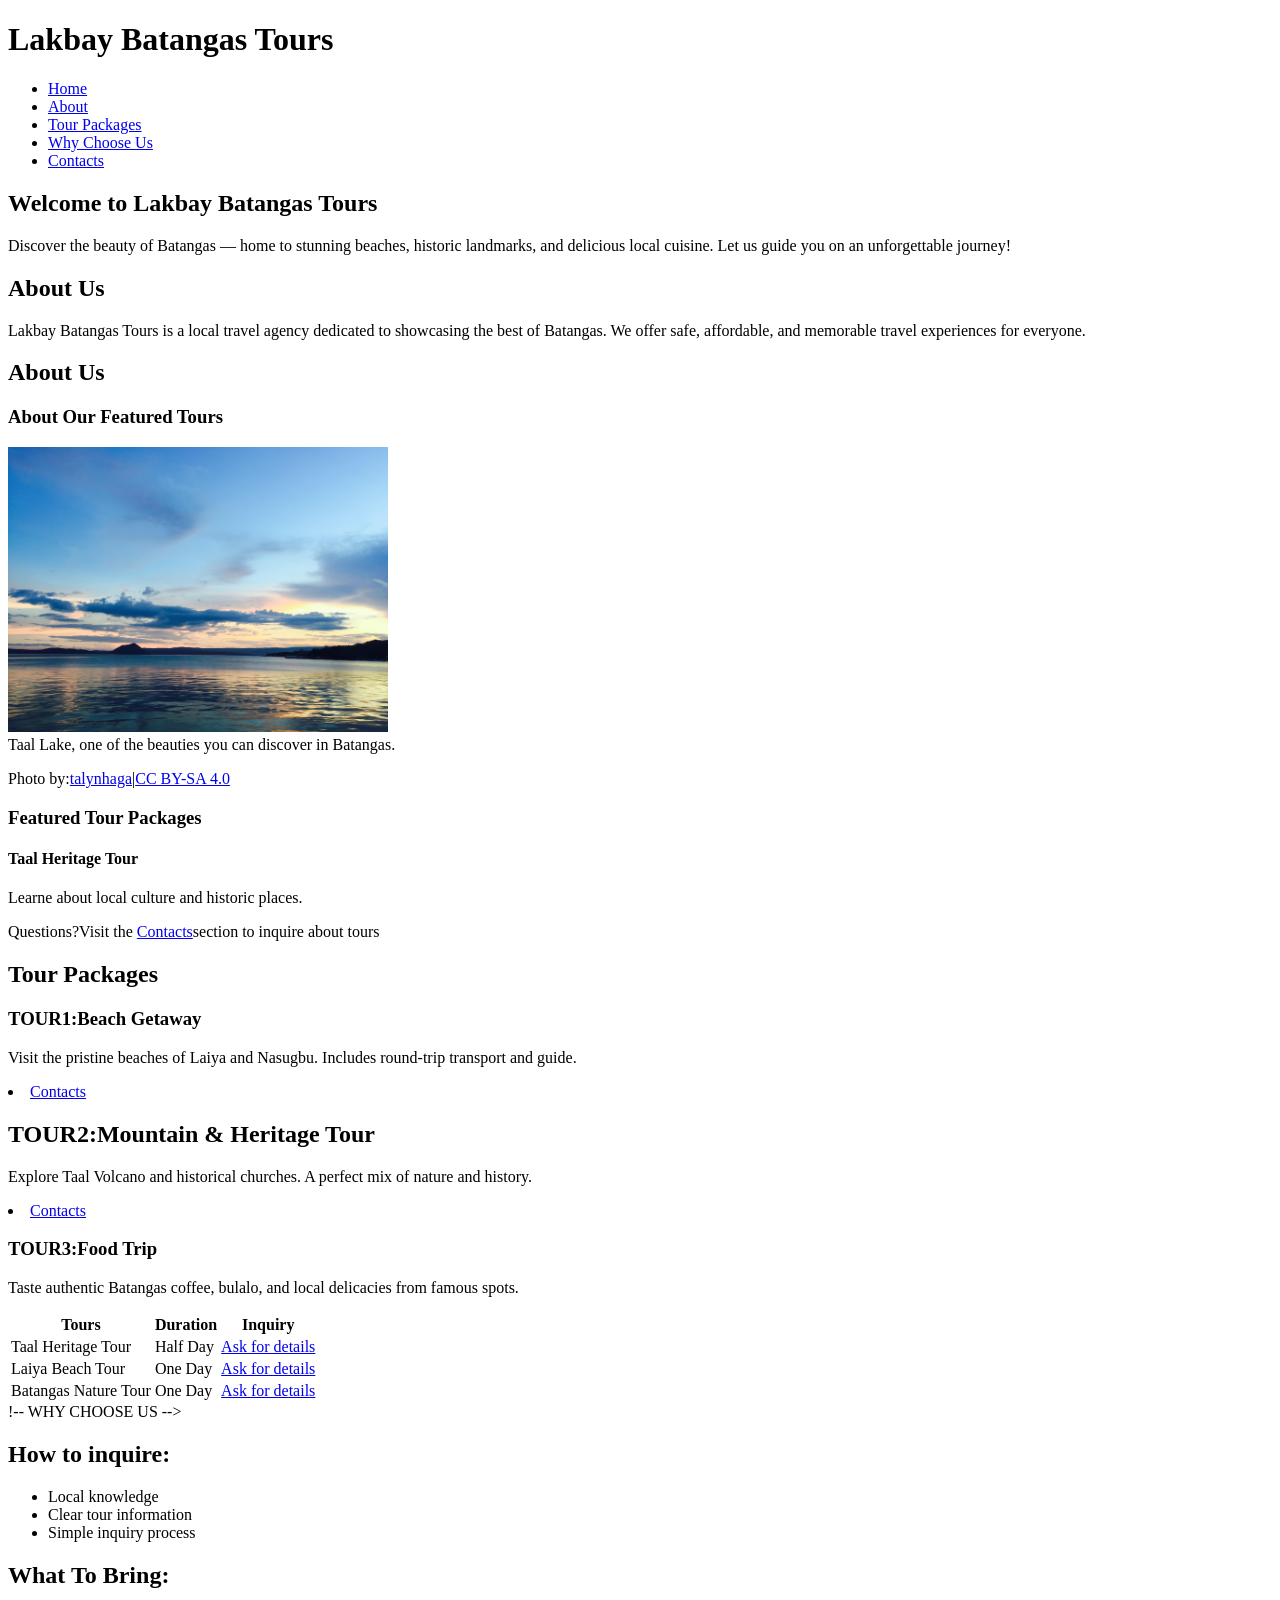
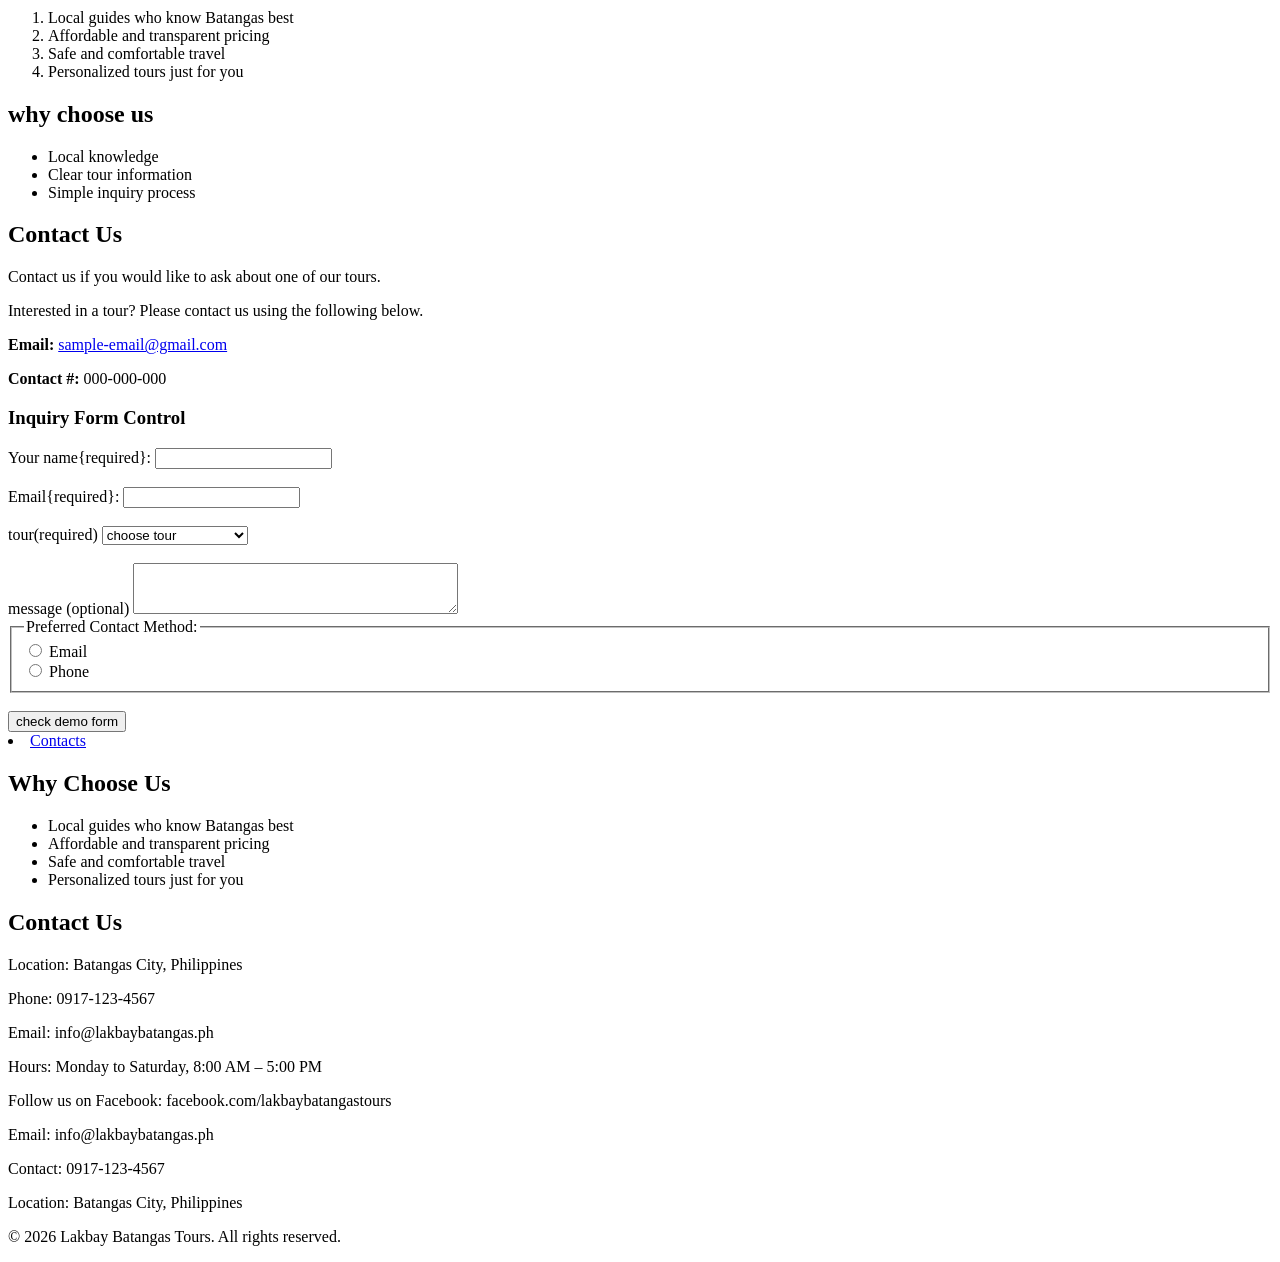
==== index.html @ bb42e4fc "form inquiry control" ====
<!DOCTYPE html>
<html lang="en">
<head>
    <meta charset="UTF-8">
    <meta name="viewport" content="width=device-width, initial-scale=1.0">
    <title>Lakbay Batangas Tours</title>
</head>
<body>

<header>
    <h1>Lakbay Batangas Tours</h1>
    <nav aria-label="Main Navigation">
        <ul>
            <li><a href="#home">Home</a></li>
            <li><a href="#about">About</a></li>
            <li><a href="#packages">Tour Packages</a></li>
            <li><a href="#why">Why Choose Us</a></li>
            <li><a href="#contact">Contacts</a></li>
        </ul>
    </nav>
</header>

<section id="home">
    <h2>Welcome to Lakbay Batangas Tours</h2>
    <p>Discover the beauty of Batangas — home to stunning beaches, historic landmarks, and delicious local cuisine. Let us guide you on an unforgettable journey!</p>
</section>

<section id="about">
    <h2>About Us</h2>
    <p>Lakbay Batangas Tours is a local travel agency dedicated to showcasing the best of Batangas. We offer safe, affordable, and memorable travel experiences for everyone.</p>


<!-- ABOUT US SECTION -->
<section id="about">
  <h2>About Us</h2>
  <h3>About Our Featured Tours</h3>

  

    <img src="assets/taal-lake.jpg" width="380" height="285">
    <figcaption>Taal Lake, one of the beauties you can discover in Batangas.</figcaption>
  <p>Photo by:<a href="https://commons.wikimedia.org/wiki/File:Taal_Lake.jpg">talynhaga</a>|<a href="https://creativecommons.org/licenses/by-sa/4.0/">CC BY-SA 4.0</a></p>

  <h3>Featured Tour Packages</h3>
  <h4>Taal Heritage Tour</h4>
  <p>Learne about local culture and historic places.</p>
  <p>Questions?Visit the <a href="#contact">Contacts</a>section to inquire about tours</p>
</section>

</section>

<section id="packages">
    <h2>Tour Packages</h2>
    <h3>TOUR1:Beach Getaway</h3>
    <p>Visit the pristine beaches of Laiya and Nasugbu. Includes round-trip transport and guide.</p>

<li><a href="#contact">Contacts</a></li>

    <section>

    <h2>TOUR2:Mountain & Heritage Tour</h2>
    <p>Explore Taal Volcano and historical churches. A perfect mix of nature and history.</p>

    <li><a href="#contact">Contacts</a></li>

    <h3>TOUR3:Food Trip</h3>
    <p>Taste authentic Batangas coffee, bulalo, and local delicacies from famous spots.</p>

        <table>
            <thead>
                
              <tr>
                <th>Tours</th>
                <th>Duration</th>
                <th>Inquiry</th>
          </tr>
             <tr>
              <td>Taal Heritage Tour</td>
              <td>Half Day</td>
              <td><a href="#contact">Ask for details</a></td>
       </tr>
           <tr>

           <td>Laiya Beach Tour</td>
           <td>One Day</td>
           <td><a href="#contact">Ask for details</a></td>
         </tr>
           <tr>

               <td>Batangas Nature Tour</td>
               <td>One Day</td>
               <td><a href="#contact">Ask for details</a></td>
        </tr>
          </table>
          !-- WHY CHOOSE US -->
<h2>How to inquire:</h2>
<ul>
  <li>Local knowledge</li>
  <li>Clear tour information</li>
  <li>Simple inquiry process</li>
</ul>

<h2>What To Bring:</h2>
<ol>
 <li>Local guides who know Batangas best</li>
        <li>Affordable and transparent pricing</li>
        <li>Safe and comfortable travel</li>
        <li>Personalized tours just for you</li>
</ol>



           <!-- WHY CHOOSE US -->
         <section id="why choose us">
        <h2>why choose us</h2>
       <ul>
  <li>Local knowledge</li>
  <li>Clear tour information</li>
  <li>Simple inquiry process</li>
   </ul>
           </section>
        <!-- CONTACT US -- ITO ANG PUPUNTAHAN -->
           <h2 id="contact-us">Contact Us</h2>
            <p>Contact us if you would like to ask about one of our tours.</p>
            <p>Interested in a tour? Please contact us using the following below.</p>



<p><strong>Email:</strong> <a href="mailto:sample-email@gmail.com">sample-email@gmail.com</a></p>
<p><strong>Contact #:</strong> 000-000-000</p>

         <h3>Inquiry Form Control</h3>
         <form>
         <label>Your name{required}</name>:</label>
         <input type="text" name="your-name">
     <br>
     <br>
                <form>
         <label>Email{required}</name>:</label>
         <input type="text" name="Email">
     <br>
     <br>
    <form action="#contact" method="get">
         <label for ="tour-choice">tour(required)</label>
         <select id="tour-choice" name="tour_choice" type="text">
     
            <option value="choose tour">choose tour</option>
            <option value="taal heritage ">taal heritage </option>
            <option value="beach tour">beach tour</option>
            <option value="batangas nature tour">batangas nature tour</option>
     
        </select>
     </form>
            <br>
     
        <label for="message (optional)">message (optional) </label>      
        <textarea id="message (optional)" name=message (optional) rows="3" cols="38"></textarea>
     
     
     
     <fieldset>
        <legend>Preferred Contact Method:</legend>
        <input type="radio" id="contact-email" name="contact-method" value="email" required>
        <label for="contact-email">Email</label><br>
        <input type="radio" id="contact-phone" name="contact-method" value="phone">
        <label for="contact-phone">Phone</label><br>
    </fieldset>
    <br>
 <button type="submit">check demo form</button>
</br>
<li><a href="#contact">Contacts</a></li>

</section>

<section id="why">
    <h2>Why Choose Us</h2>
    <ul>
        <li>Local guides who know Batangas best</li>
        <li>Affordable and transparent pricing</li>
        <li>Safe and comfortable travel</li>
        <li>Personalized tours just for you</li>
    </ul>
</section>

<section id="contact">
    <h2>Contact Us</h2>
    <p>Location: Batangas City, Philippines</p>
    <p>Phone: 0917-123-4567</p>
    <p>Email: info@lakbaybatangas.ph</p>
    <p>Hours: Monday to Saturday, 8:00 AM – 5:00 PM</p>
</section>

<footer>
    <p>Follow us on Facebook: facebook.com/lakbaybatangastours</p>
    <p>Email: info@lakbaybatangas.ph</p>
    <p>Contact: 0917-123-4567</p>
    <p>Location: Batangas City, Philippines</p>
</footer>

 <p>&copy; 2026 Lakbay Batangas Tours. All rights reserved.</p>
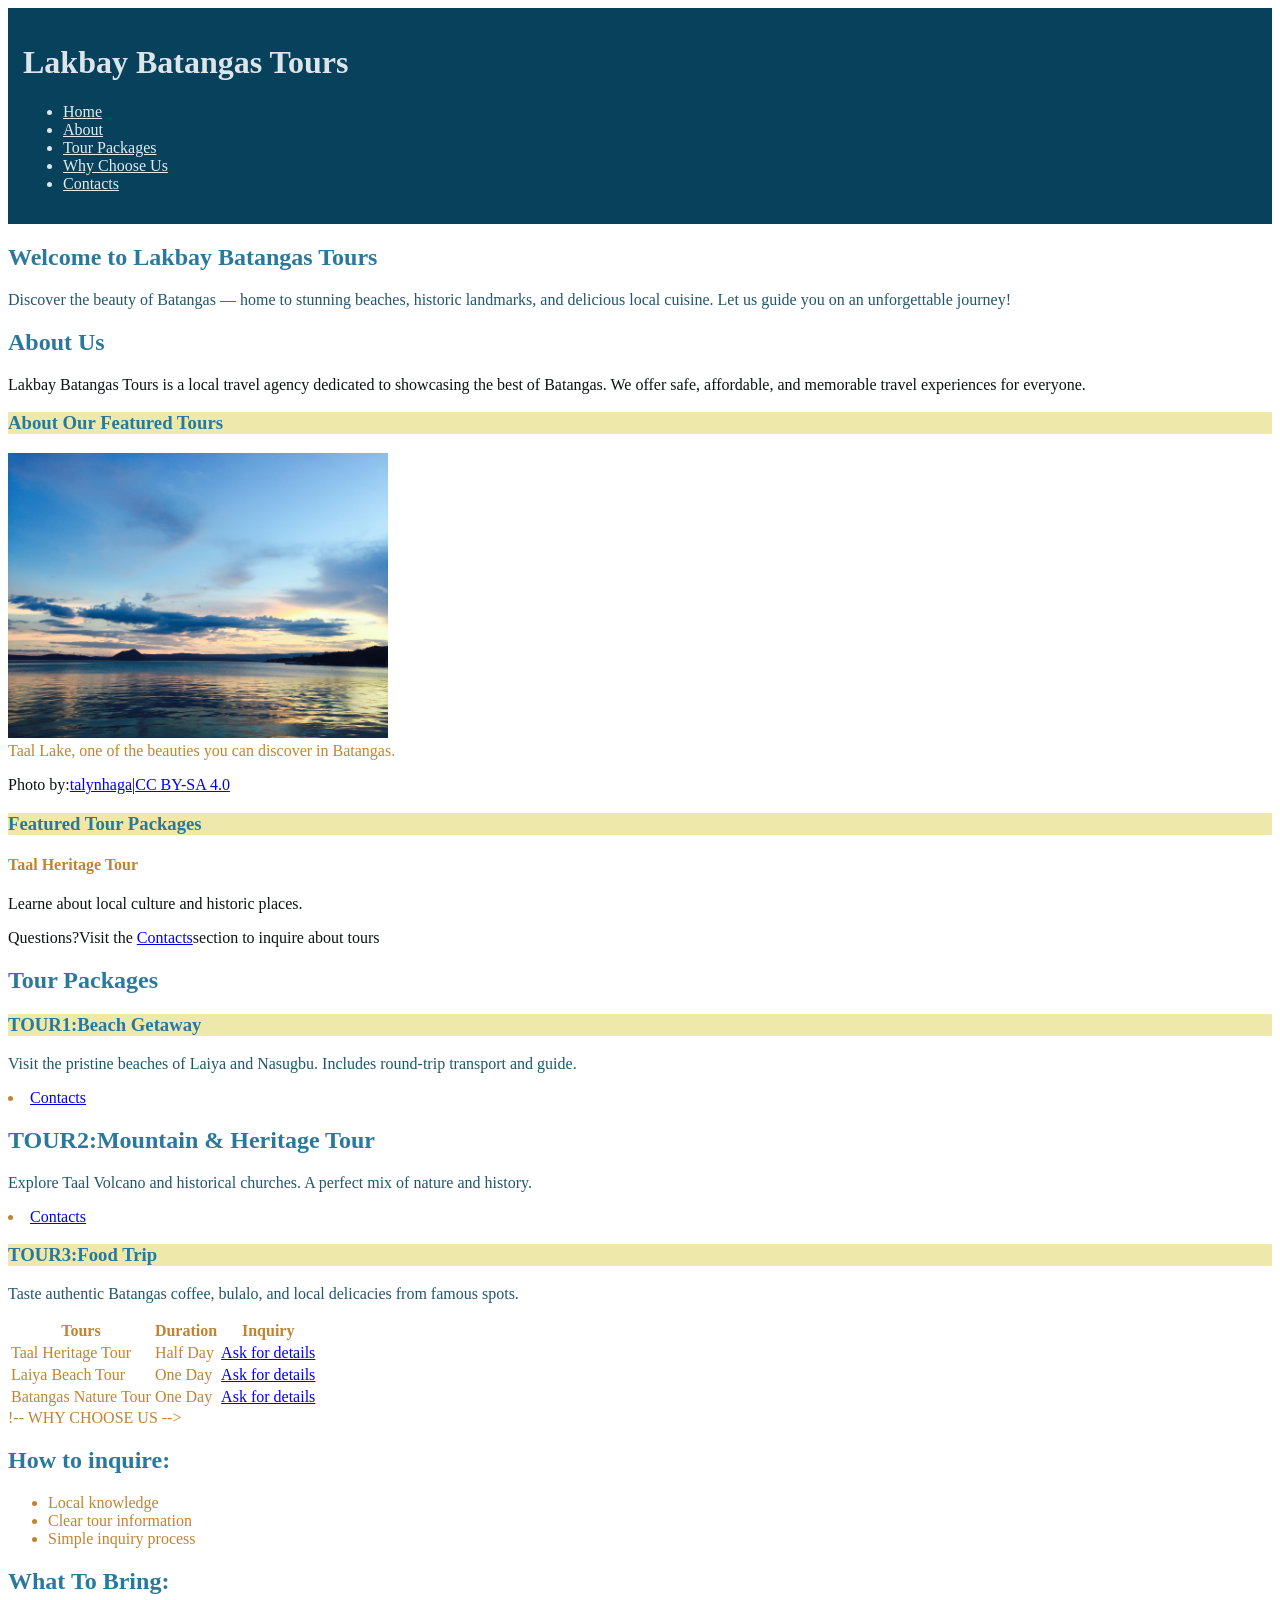
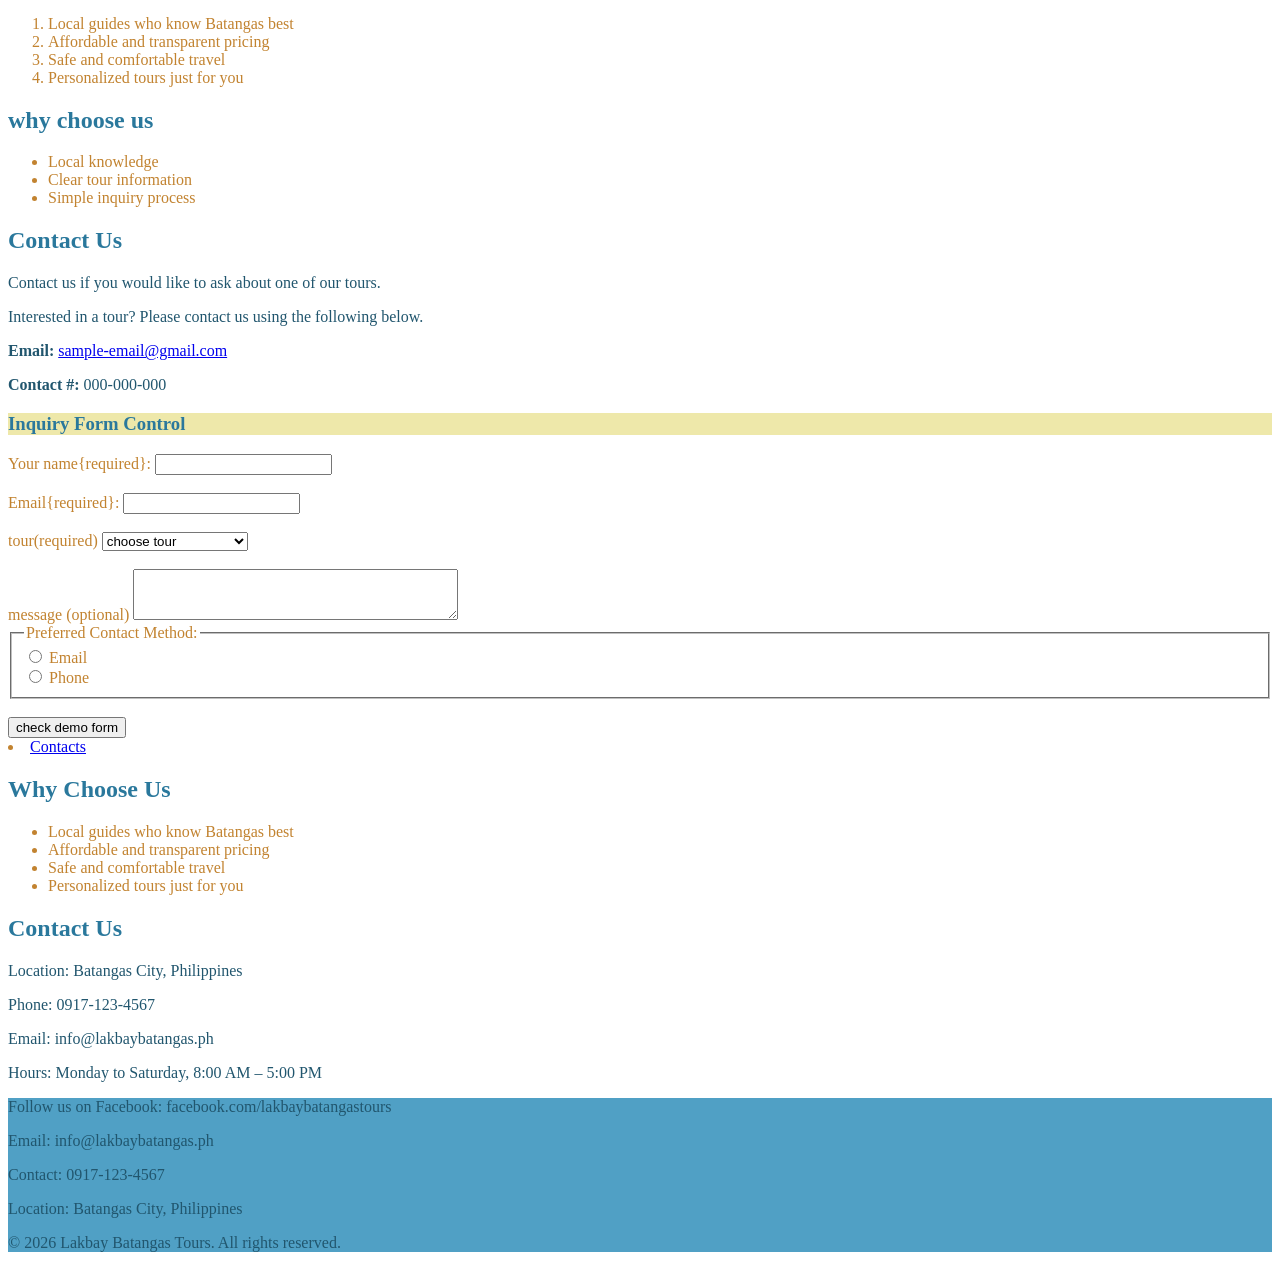
==== commit 8ad2e41a: "added color" ====
--- a/index.html
+++ b/index.html
@@ -3,7 +3,9 @@
 <head>
     <meta charset="UTF-8">
     <meta name="viewport" content="width=device-width, initial-scale=1.0">
-    <title>Lakbay Batangas Tours</title>
+    <title>Lakbay Batangas Tours</title> 
+    <link rel="stylesheet" href="css/style.css">
+
 </head>
 <body>
 
@@ -25,14 +27,13 @@
     <p>Discover the beauty of Batangas — home to stunning beaches, historic landmarks, and delicious local cuisine. Let us guide you on an unforgettable journey!</p>
 </section>
 
-<section id="about">
-    <h2>About Us</h2>
-    <p>Lakbay Batangas Tours is a local travel agency dedicated to showcasing the best of Batangas. We offer safe, affordable, and memorable travel experiences for everyone.</p>
+   
 
 
 <!-- ABOUT US SECTION -->
 <section id="about">
   <h2>About Us</h2>
+ <p>Lakbay Batangas Tours is a local travel agency dedicated to showcasing the best of Batangas. We offer safe, affordable, and memorable travel experiences for everyone.</p>
   <h3>About Our Featured Tours</h3>
 
   
@@ -195,6 +196,5 @@
     <p>Email: info@lakbaybatangas.ph</p>
     <p>Contact: 0917-123-4567</p>
     <p>Location: Batangas City, Philippines</p>
+<p>&copy; 2026 Lakbay Batangas Tours. All rights reserved.</p>
 </footer>
-
- <p>&copy; 2026 Lakbay Batangas Tours. All rights reserved.</p>
--- a/css/style.css
+++ b/css/style.css
@@ -0,0 +1,45 @@
+header{
+    background: #07415c;
+    color: #dee5e9;
+    padding: 15px;
+}
+
+nav a{
+   color:#e2ebf0;
+}
+h3{
+  color:#2a789c;
+}
+h2{
+  color: #2a789c;
+}
+p{
+ color: #21566e;
+}
+footer{
+     background: #50a0c5;
+     color:#5faed3:
+}
+
+   .featured-tour {
+  background-color: #e7f4ef;
+}
+
+.featured-tour {
+  background-color: #ffffcf;
+}
+
+section h3{
+  background-color: palegoldenrod;
+}
+
+#about p {
+  color: #0e1213;
+}
+
+section{
+color:#c28330
+}
+
+
+
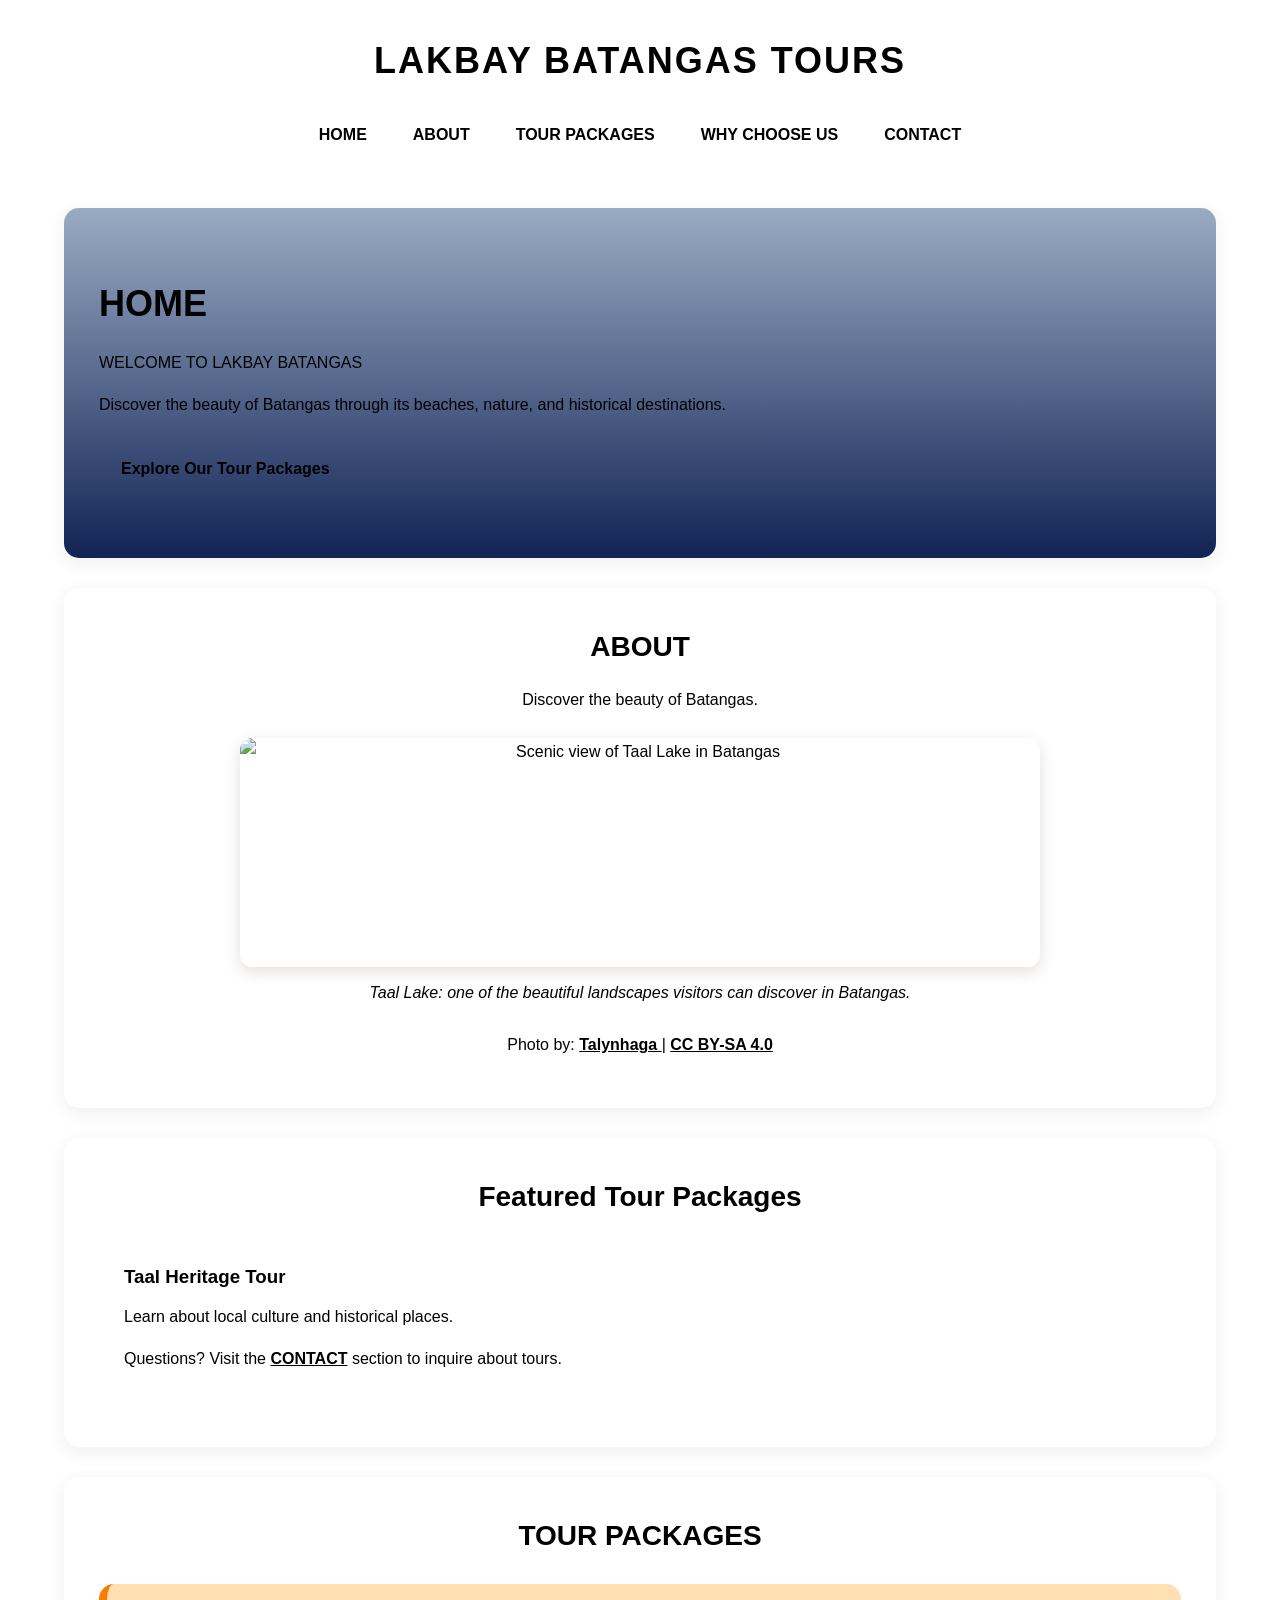
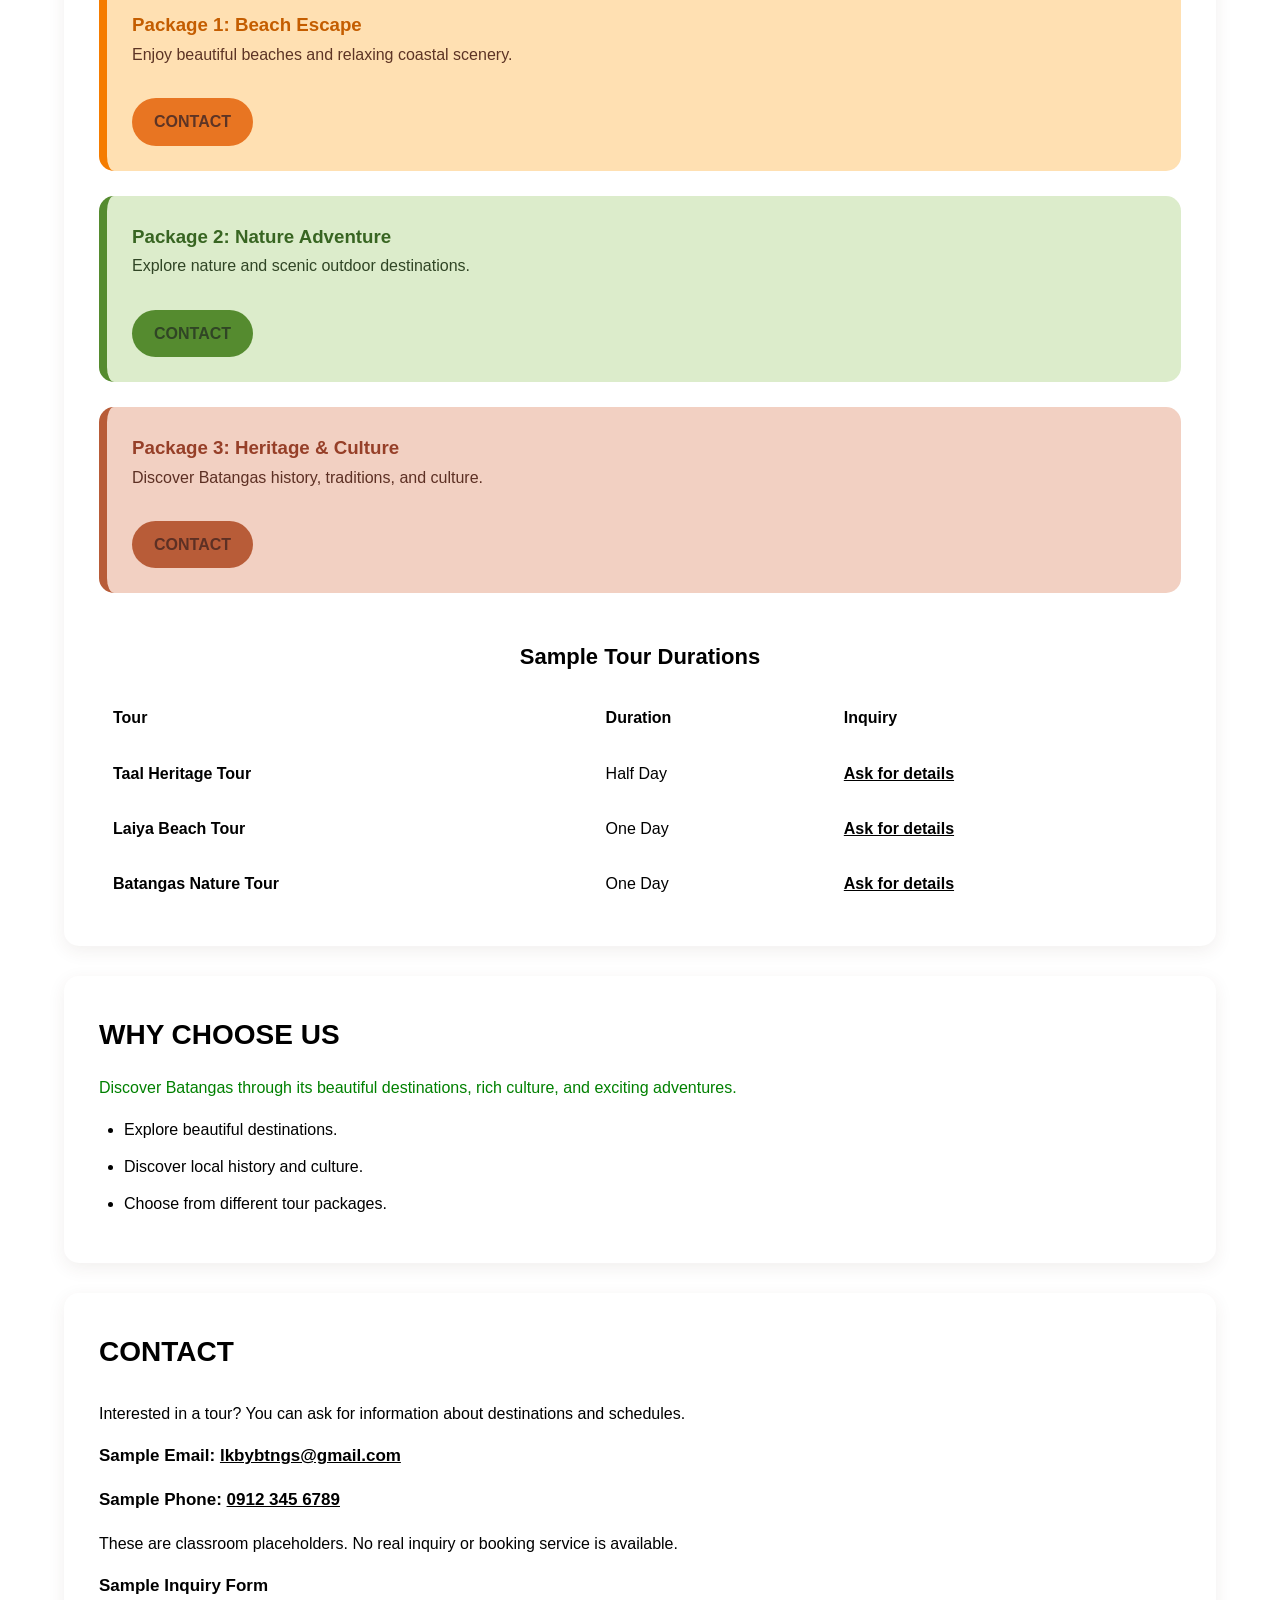
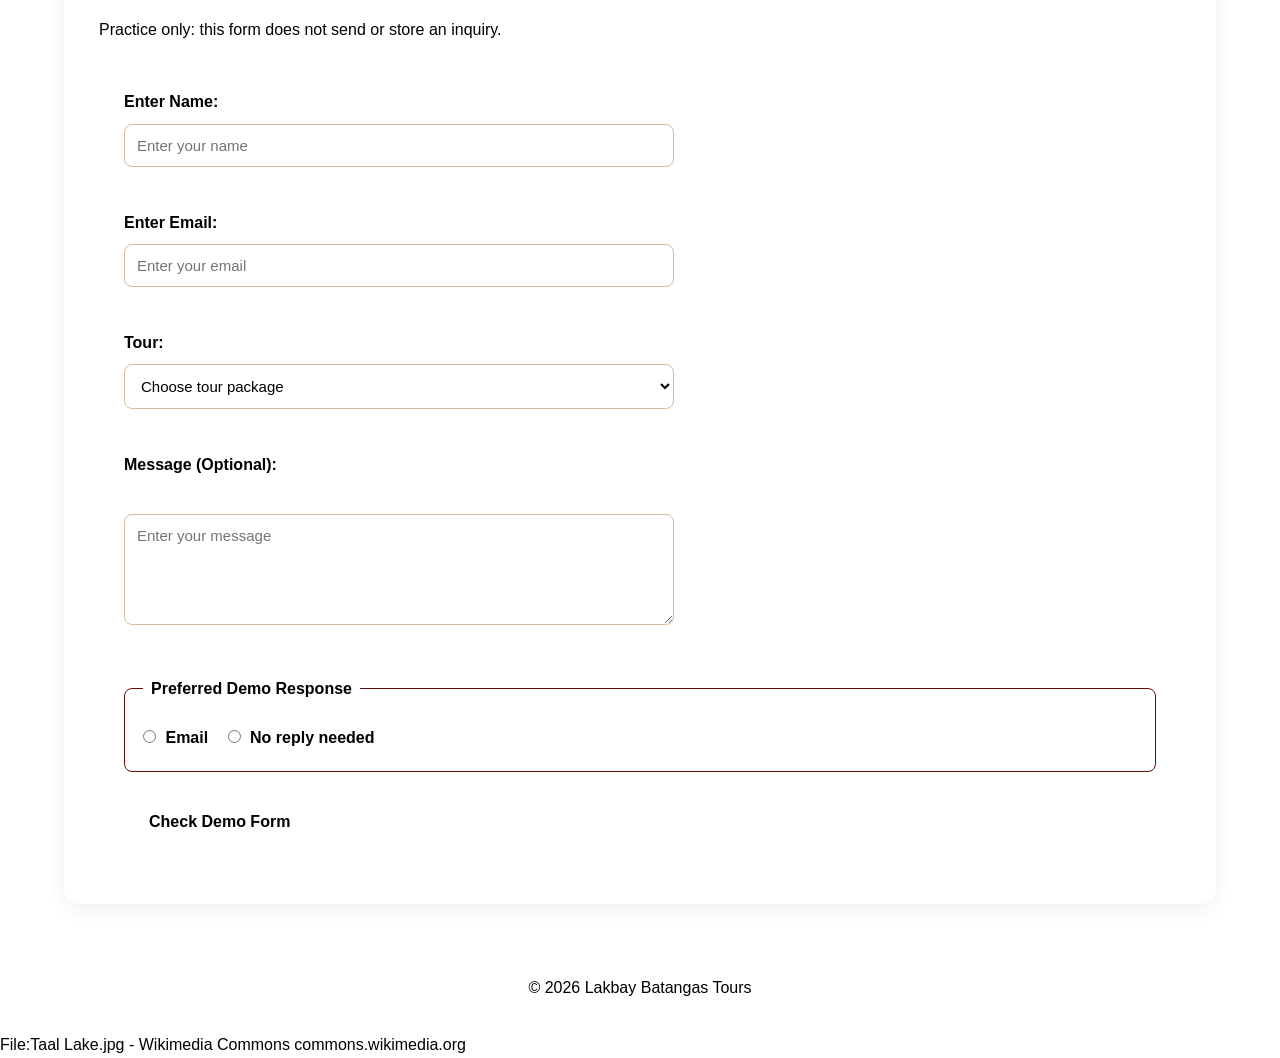
==== commit 204f0c79: "updated" ====
--- a/index.html
+++ b/index.html
@@ -3,198 +3,284 @@
 <head>
     <meta charset="UTF-8">
     <meta name="viewport" content="width=device-width, initial-scale=1.0">
-    <title>Lakbay Batangas Tours</title> 
+
+    <title>LAKBAY BATANGAS TOURS</title>
+
     <link rel="stylesheet" href="css/style.css">
-
 </head>
+
 <body>
 
 <header>
-    <h1>Lakbay Batangas Tours</h1>
+    <h1>LAKBAY BATANGAS TOURS</h1>
+
     <nav aria-label="Main Navigation">
-        <ul>
-            <li><a href="#home">Home</a></li>
-            <li><a href="#about">About</a></li>
-            <li><a href="#packages">Tour Packages</a></li>
-            <li><a href="#why">Why Choose Us</a></li>
-            <li><a href="#contact">Contacts</a></li>
+        <ul class="nav-links">
+            <li><a href="#home">HOME</a></li>
+            <li><a href="#about">ABOUT</a></li>
+            <li><a href="#tour">TOUR PACKAGES</a></li>
+            <li><a href="#why">WHY CHOOSE US</a></li>
+            <li><a href="#contact">CONTACT</a></li>
         </ul>
     </nav>
 </header>
 
-<section id="home">
-    <h2>Welcome to Lakbay Batangas Tours</h2>
-    <p>Discover the beauty of Batangas — home to stunning beaches, historic landmarks, and delicious local cuisine. Let us guide you on an unforgettable journey!</p>
-</section>
-
-   
-
-
-<!-- ABOUT US SECTION -->
-<section id="about">
-  <h2>About Us</h2>
- <p>Lakbay Batangas Tours is a local travel agency dedicated to showcasing the best of Batangas. We offer safe, affordable, and memorable travel experiences for everyone.</p>
-  <h3>About Our Featured Tours</h3>
-
-  
-
-    <img src="assets/taal-lake.jpg" width="380" height="285">
-    <figcaption>Taal Lake, one of the beauties you can discover in Batangas.</figcaption>
-  <p>Photo by:<a href="https://commons.wikimedia.org/wiki/File:Taal_Lake.jpg">talynhaga</a>|<a href="https://creativecommons.org/licenses/by-sa/4.0/">CC BY-SA 4.0</a></p>
-
-  <h3>Featured Tour Packages</h3>
-  <h4>Taal Heritage Tour</h4>
-  <p>Learne about local culture and historic places.</p>
-  <p>Questions?Visit the <a href="#contact">Contacts</a>section to inquire about tours</p>
-</section>
-
-</section>
-
-<section id="packages">
-    <h2>Tour Packages</h2>
-    <h3>TOUR1:Beach Getaway</h3>
-    <p>Visit the pristine beaches of Laiya and Nasugbu. Includes round-trip transport and guide.</p>
-
-<li><a href="#contact">Contacts</a></li>
-
-    <section>
-
-    <h2>TOUR2:Mountain & Heritage Tour</h2>
-    <p>Explore Taal Volcano and historical churches. A perfect mix of nature and history.</p>
-
-    <li><a href="#contact">Contacts</a></li>
-
-    <h3>TOUR3:Food Trip</h3>
-    <p>Taste authentic Batangas coffee, bulalo, and local delicacies from famous spots.</p>
-
+<main>
+
+    <!-- HOME -->
+    <section id="home">
+        <h2>HOME</h2>
+        <p>WELCOME TO LAKBAY BATANGAS</p>
+        <p>Discover the beauty of Batangas through its beaches,
+        nature, and historical destinations.</p>
+
+        <a href="#tour">Explore Our Tour Packages</a>
+    </section>
+
+    <!-- ABOUT -->
+    <section id="about">
+        <h2>ABOUT</h2>
+        <p>Discover the beauty of Batangas.</p>
+
+        <figure>
+            <img
+                src="assets/images/taal-lake.jpg"
+                alt="Scenic view of Taal Lake in Batangas"
+                width="1400px"
+                height="400px">
+
+            <figcaption>
+                Taal Lake: one of the beautiful landscapes visitors
+                can discover in Batangas.
+            </figcaption>
+        </figure>
+
+        <p>
+            Photo by:
+            <a href="https://commons.wikimedia.org/wiki/File:Taal_Lake.jpg">
+                Talynhaga
+            </a>
+            |
+            <a href="https://creativecommons.org/licenses/by-sa/4.0/">
+                CC BY-SA 4.0
+            </a>
+        </p>
+    </section>
+
+    <!-- FEATURED TOUR -->
+    <section id="featured">
+        <h2>Featured Tour Packages</h2>
+
+        <article class="taal-heritage">
+            <h3>Taal Heritage Tour</h3>
+
+            <p>Learn about local culture and historical places.</p>
+
+            <p>
+                Questions? Visit the
+                <a href="#contact">CONTACT</a>
+                section to inquire about tours.
+            </p>
+        </article>
+    </section>
+
+    <!-- TOUR PACKAGES -->
+    <section id="tour">
+        <h2>TOUR PACKAGES</h2>
+
+        <article class="beach">
+            <h3>Package 1: Beach Escape</h3>
+            <p>Enjoy beautiful beaches and relaxing coastal scenery.</p>
+            <a href="#contact">CONTACT</a>
+        </article>
+
+        <article class="nature">
+            <h3>Package 2: Nature Adventure</h3>
+            <p>Explore nature and scenic outdoor destinations.</p>
+            <a href="#contact">CONTACT</a>
+        </article>
+
+        <article class="heritage-culture">
+            <h3>Package 3: Heritage &amp; Culture</h3>
+            <p>Discover Batangas history, traditions, and culture.</p>
+            <a href="#contact">CONTACT</a>
+        </article>
+
+        <!-- TOUR TABLE -->
         <table>
+            <caption>Sample Tour Durations</caption>
+
             <thead>
-                
-              <tr>
-                <th>Tours</th>
-                <th>Duration</th>
-                <th>Inquiry</th>
-          </tr>
-             <tr>
-              <td>Taal Heritage Tour</td>
-              <td>Half Day</td>
-              <td><a href="#contact">Ask for details</a></td>
-       </tr>
-           <tr>
-
-           <td>Laiya Beach Tour</td>
-           <td>One Day</td>
-           <td><a href="#contact">Ask for details</a></td>
-         </tr>
-           <tr>
-
-               <td>Batangas Nature Tour</td>
-               <td>One Day</td>
-               <td><a href="#contact">Ask for details</a></td>
-        </tr>
-          </table>
-          !-- WHY CHOOSE US -->
-<h2>How to inquire:</h2>
-<ul>
-  <li>Local knowledge</li>
-  <li>Clear tour information</li>
-  <li>Simple inquiry process</li>
-</ul>
-
-<h2>What To Bring:</h2>
-<ol>
- <li>Local guides who know Batangas best</li>
-        <li>Affordable and transparent pricing</li>
-        <li>Safe and comfortable travel</li>
-        <li>Personalized tours just for you</li>
-</ol>
-
-
-
-           <!-- WHY CHOOSE US -->
-         <section id="why choose us">
-        <h2>why choose us</h2>
-       <ul>
-  <li>Local knowledge</li>
-  <li>Clear tour information</li>
-  <li>Simple inquiry process</li>
-   </ul>
-           </section>
-        <!-- CONTACT US -- ITO ANG PUPUNTAHAN -->
-           <h2 id="contact-us">Contact Us</h2>
-            <p>Contact us if you would like to ask about one of our tours.</p>
-            <p>Interested in a tour? Please contact us using the following below.</p>
-
-
-
-<p><strong>Email:</strong> <a href="mailto:sample-email@gmail.com">sample-email@gmail.com</a></p>
-<p><strong>Contact #:</strong> 000-000-000</p>
-
-         <h3>Inquiry Form Control</h3>
-         <form>
-         <label>Your name{required}</name>:</label>
-         <input type="text" name="your-name">
-     <br>
-     <br>
-                <form>
-         <label>Email{required}</name>:</label>
-         <input type="text" name="Email">
-     <br>
-     <br>
-    <form action="#contact" method="get">
-         <label for ="tour-choice">tour(required)</label>
-         <select id="tour-choice" name="tour_choice" type="text">
-     
-            <option value="choose tour">choose tour</option>
-            <option value="taal heritage ">taal heritage </option>
-            <option value="beach tour">beach tour</option>
-            <option value="batangas nature tour">batangas nature tour</option>
-     
-        </select>
-     </form>
-            <br>
-     
-        <label for="message (optional)">message (optional) </label>      
-        <textarea id="message (optional)" name=message (optional) rows="3" cols="38"></textarea>
-     
-     
-     
-     <fieldset>
-        <legend>Preferred Contact Method:</legend>
-        <input type="radio" id="contact-email" name="contact-method" value="email" required>
-        <label for="contact-email">Email</label><br>
-        <input type="radio" id="contact-phone" name="contact-method" value="phone">
-        <label for="contact-phone">Phone</label><br>
-    </fieldset>
-    <br>
- <button type="submit">check demo form</button>
-</br>
-<li><a href="#contact">Contacts</a></li>
-
-</section>
-
-<section id="why">
-    <h2>Why Choose Us</h2>
-    <ul>
-        <li>Local guides who know Batangas best</li>
-        <li>Affordable and transparent pricing</li>
-        <li>Safe and comfortable travel</li>
-        <li>Personalized tours just for you</li>
-    </ul>
-</section>
-
-<section id="contact">
-    <h2>Contact Us</h2>
-    <p>Location: Batangas City, Philippines</p>
-    <p>Phone: 0917-123-4567</p>
-    <p>Email: info@lakbaybatangas.ph</p>
-    <p>Hours: Monday to Saturday, 8:00 AM – 5:00 PM</p>
-</section>
+                <tr>
+                    <th scope="col">Tour</th>
+                    <th scope="col">Duration</th>
+                    <th scope="col">Inquiry</th>
+                </tr>
+            </thead>
+
+            <tbody>
+                <tr>
+                    <th scope="row">Taal Heritage Tour</th>
+                    <td>Half Day</td>
+                    <td><a href="#contact">Ask for details</a></td>
+                </tr>
+
+                <tr>
+                    <th scope="row">Laiya Beach Tour</th>
+                    <td>One Day</td>
+                    <td><a href="#contact">Ask for details</a></td>
+                </tr>
+
+                <tr>
+                    <th scope="row">Batangas Nature Tour</th>
+                    <td>One Day</td>
+                    <td><a href="#contact">Ask for details</a></td>
+                </tr>
+            </tbody>
+        </table>
+    </section>
+
+    <!-- WHY CHOOSE US -->
+    <section id="why">
+        <h2>WHY CHOOSE US</h2>
+
+        <p style="color: green; font-size: 16px;">
+            Discover Batangas through its beautiful destinations,
+            rich culture, and exciting adventures.
+        </p>
+
+        <ul>
+            <li>Explore beautiful destinations.</li>
+            <li>Discover local history and culture.</li>
+            <li>Choose from different tour packages.</li>
+        </ul>
+    </section>
+
+    <!-- CONTACT -->
+    <section id="contact">
+        <h2>CONTACT</h2>
+
+        <p>
+            Interested in a tour? You can ask for information
+            about destinations and schedules.
+        </p>
+
+        <h3>
+            Sample Email:
+            <a href="mailto:lkbybtngs@gmail.com">
+                lkbybtngs@gmail.com
+            </a>
+        </h3>
+
+        <h3>
+            Sample Phone:
+            <a href="tel:09123456789">0912 345 6789</a>
+        </h3>
+
+        <p>
+            These are classroom placeholders. No real inquiry
+            or booking service is available.
+        </p>
+
+        <h3>Sample Inquiry Form</h3>
+
+        <p>
+            Practice only: this form does not send or store an inquiry.
+        </p>
+
+        <form action="#contact" method="get">
+
+            <div>
+                <label for="name">Enter Name:</label>
+                <input
+                    type="text"
+                    id="name"
+                    name="name"
+                    placeholder="Enter your name"
+                    required>
+            </div>
+
+            <br>
+
+            <div>
+                <label for="email">Enter Email:</label>
+                <input
+                    type="email"
+                    id="email"
+                    name="email"
+                    placeholder="Enter your email"
+                    required>
+            </div>
+
+            <br>
+
+            <div>
+                <label for="tour-choice">Tour:</label>
+
+                <select id="tour-choice" name="tour_choice" required>
+                    <option value="">Choose tour package</option>
+                    <option value="taal-heritage-tour">
+                        Taal Heritage Tour
+                    </option>
+                    <option value="beach-tour">Beach Tour</option>
+                    <option value="batangas-nature-tour">
+                        Batangas Nature Tour
+                    </option>
+                </select>
+            </div>
+
+            <br>
+
+            <div>
+                <label for="message">Message (Optional):</label>
+                <br>
+
+                <textarea
+                    id="message"
+                    name="message"
+                    rows="5"
+                    cols="40"
+                    placeholder="Enter your message"></textarea>
+            </div>
+
+            <br>
+
+            <fieldset>
+                <legend>Preferred Demo Response</legend>
+
+                <input
+                    type="radio"
+                    id="response-email"
+                    name="response_method"
+                    value="Email">
+
+                <label for="response-email">Email</label>
+
+                <input
+                    type="radio"
+                    id="response-none"
+                    name="response_method"
+                    value="No reply needed">
+
+                <label for="response-none">No reply needed</label>
+            </fieldset>
+
+            <br>
+
+            <button type="submit">Check Demo Form</button>
+
+        </form>
+    </section>
+
+</main>
 
 <footer>
-    <p>Follow us on Facebook: facebook.com/lakbaybatangastours</p>
-    <p>Email: info@lakbaybatangas.ph</p>
-    <p>Contact: 0917-123-4567</p>
-    <p>Location: Batangas City, Philippines</p>
-<p>&copy; 2026 Lakbay Batangas Tours. All rights reserved.</p>
+    
+    <p>&copy; 2026 Lakbay Batangas Tours</p>
 </footer>
+
+</body>
+</html>
+File:Taal Lake.jpg - Wikimedia Commons
+commons.wikimedia.org
+
--- a/css/style.css
+++ b/css/style.css
@@ -1,45 +1,468 @@
-header{
-    background: #07415c;
-    color: #dee5e9;
+root {
+    --cream: #fff8ed;
+    --light-sand: #f5e6d0;
+    --terracotta: #c45d3a;
+    --sunset-orange: #e98b45;
+    --dark-brown: #4b2e23;
+    --soft-brown: #795548;
+    --white: #ffffff;
+    --gold: #e6b566;
+}
+
+/* GENERAL SETTINGS */
+* {
+    box-sizing: border-box;
+    margin: 0;
+    padding: 0;
+    scroll-behavior: smooth;
+}
+
+body {
+    font-family: Arial, Helvetica, sans-serif;
+    background: var(--cream);
+    color: var(--dark-brown);
+    line-height: 1.7;
+}
+
+/* HEADER */
+header {
+    background: linear-gradient(135deg, var(--terracotta), var(--sunset-orange));
+    color: var(--white);
+    text-align: center;
+    padding: 30px 20px 20px;
+}
+
+header h1 {
+    font-size: 36px;
+    letter-spacing: 2px;
+    margin-bottom: 15px;
+}
+
+/* NAVIGATION */
+nav {
+    margin-top: 20px;
+}
+
+.nav-links {
+    display: flex;
+    justify-content: center;
+    align-items: center;
+    flex-wrap: wrap;
+    gap: 10px;
+    list-style: none;
+}
+
+.nav-links a {
+    display: block;
+    color: var(--white);
+    text-decoration: none;
+    font-weight: bold;
+    padding: 10px 18px;
+    border-radius: 25px;
+    transition: 0.3s;
+}
+
+.nav-links a:hover {
+    background: #fff0d9;
+    color: var(--terracotta);
+    transform: translateY(-3px);
+    box-shadow: 0 4px 10px #4b2e2333;
+}
+
+/* MAIN CONTENT */
+main {
+    width: 90%;
+    max-width: 1200px;
+    margin: 30px auto;
+}
+
+/* ALL SECTIONS */
+section {
+    background: var(--white);
+    margin-bottom: 30px;
+    padding: 35px;
+    border-radius: 15px;
+    box-shadow: 0 5px 18px rgba(75, 46, 35, 0.08);
+}
+
+section h2 {
+    color: var(--terracotta);
+    font-size: 28px;
+    margin-bottom: 15px;
+}
+
+section p {
+    margin-bottom: 15px;
+}
+
+section a {
+    color: var(--terracotta);
+    font-weight: bold;
+}
+
+section a:hover {
+    color: var(--sunset-orange);
+}
+
+/* HOME SECTION */
+#home {
+    background:
+        linear-gradient(rgba(8, 52, 109, 0.411), rgba(14, 32, 82, 0.986)),
+        url("../assets/images/taal-lake.jpg");
+    background-size: cover;
+    background-position: center;
+    color: var(--white);
+    min-height: 350px;
+    display: flex;
+    flex-direction: column;
+    justify-content: center;
+    align-items: flex-start;
+}
+
+#home h2 {
+    color: var(--gold);
+    font-size: 36px;
+}
+
+#home a {
+    display: inline-block;
+    background: var(--sunset-orange);
+    color: var(--white);
+    padding: 12px 22px;
+    border-radius: 25px;
+    text-decoration: none;
+    margin-top: 10px;
+}
+
+#home a:hover {
+    background: var(--terracotta);
+}
+
+/* ABOUT SECTION */
+#about {
+    text-align: center;
+}
+
+#about figure {
+    margin: 25px auto;
+}
+
+#about img {
+    display: block;
+    width: 100%;
+    max-width: 800px;
+    height: auto;
+    margin: 0 auto;
+    border-radius: 12px;
+    box-shadow: 0 5px 15px rgba(75, 46, 35, 0.15);
+}
+
+#about figcaption {
+    color: var(--soft-brown);
+    font-style: italic;
+    margin-top: 12px;
+}
+
+/* FEATURED TOUR */
+#featured h2 {
+    text-align: center;
+}
+
+.taal-heritage {
+    background: var(--light-sand);
+    padding: 25px;
+    border-left: 6px solid var(--terracotta);
+    border-radius: 10px;
+}
+
+.taal-heritage h3 {
+    color: var(--terracotta);
+    margin-bottom: 10px;
+}
+
+/* TOUR PACKAGE CARDS */
+#tour > h2 {
+    text-align: center;
+    margin-bottom: 25px;
+}
+
+.beach,
+.nature,
+.heritage-culture {
+    padding: 25px;
+    margin: 25px 0;
+    border-radius: 15px;
+    transition: 0.3s;
+}
+
+.beach {
+    background: #ffe0b2;
+    border-left: 8px solid #f57c00;
+    color: #5d3425;
+}
+
+.nature {
+    background: #dceccb;
+    border-left: 8px solid #558b2f;
+    color: #304525;
+}
+
+.heritage-culture {
+    background: #f2d0c2;
+    border-left: 8px solid #b85c38;
+    color: #5d3024;
+}
+
+/* PACKAGE HEADINGS */
+.beach h3 {
+    color: #c45d00;
+}
+
+.nature h3 {
+    color: #386522;
+}
+
+.heritage-culture h3 {
+    color: #963f28;
+}
+
+/* PACKAGE BUTTONS */
+.beach a,
+.nature a,
+.heritage-culture a {
+    display: inline-block;
+    padding: 10px 22px;
+    margin-top: 15px;
+    border-radius: 25px;
+    text-decoration: none;
+    font-weight: bold;
+    color: var(--white);
+}
+
+.beach a {
+    background: #e87522;
+}
+
+.nature a {
+    background: #558b2f;
+}
+
+.heritage-culture a {
+    background: #b85c38;
+}
+
+/* PACKAGE HOVER EFFECTS */
+.beach:hover,
+.nature:hover,
+.heritage-culture:hover {
+    transform: translateY(-5px);
+    box-shadow: 0 8px 18px #00000020;
+}
+
+.beach a:hover,
+.nature a:hover,
+.heritage-culture a:hover {
+    filter: brightness(0.85);
+}
+
+/* TOUR DURATION TABLE */
+table {
+    width: 100%;
+    border-collapse: collapse;
+    margin-top: 30px;
+    background: var(--white);
+}
+
+caption {
+    font-size: 22px;
+    font-weight: bold;
+    color: var(--terracotta);
     padding: 15px;
 }
 
-nav a{
-   color:#e2ebf0;
-}
-h3{
-  color:#2a789c;
-}
-h2{
-  color: #2a789c;
-}
-p{
- color: #21566e;
-}
-footer{
-     background: #50a0c5;
-     color:#5faed3:
-}
-
-   .featured-tour {
-  background-color: #e7f4ef;
-}
-
-.featured-tour {
-  background-color: #ffffcf;
-}
-
-section h3{
-  background-color: palegoldenrod;
-}
-
-#about p {
-  color: #0e1213;
-}
-
-section{
-color:#c28330
-}
-
-
-
+th,
+td {
+    border: 1px solid var(--light-sand);
+    padding: 14px;
+    text-align: left;
+}
+
+thead {
+    background: var(--terracotta);
+    color: var(--white);
+}
+
+tbody tr:nth-child(even) {
+    background: var(--cream);
+}
+
+tbody tr:hover {
+    background: var(--light-sand);
+}
+
+/* WHY CHOOSE US */
+#why {
+    background: var(--light-sand);
+}
+
+#why ul {
+    padding-left: 25px;
+}
+
+#why li {
+    margin-bottom: 10px;
+}
+
+/* CONTACT SECTION */
+#contact h2 {
+    border-bottom: 3px solid var(--gold);
+    padding-bottom: 10px;
+}
+
+#contact h3 {
+    font-size: 17px;
+    margin: 15px 0;
+}
+
+/* INQUIRY FORM */
+form {
+    background: var(--cream);
+    padding: 25px;
+    border-radius: 12px;
+    margin-top: 20px;
+}
+
+form div {
+    margin-bottom: 15px;
+}
+
+form label {
+    display: block;
+    font-weight: bold;
+    margin-bottom: 8px;
+}
+
+input[type="text"],
+input[type="email"],
+select,
+textarea {
+    width: 100%;
+    max-width: 550px;
+    padding: 12px;
+    border: 1px solid #d8bba2;
+    border-radius: 8px;
+    font-size: 15px;
+    font-family: inherit;
+    background: var(--white);
+    color: var(--dark-brown);
+}
+
+input:focus,
+select:focus,
+textarea:focus {
+    outline: 2px solid var(--sunset-orange);
+    border-color: var(--terracotta);
+}
+
+textarea {
+    resize: vertical;
+}
+
+/* RADIO BUTTONS */
+fieldset {
+    border: 1px solid #5f0c0c;
+    border-radius: 8px;
+    padding: 18px;
+}
+
+legend {
+    font-weight: bold;
+    color: var(--terracotta);
+    padding: 0 8px;
+}
+
+input[type="radio"] {
+    margin: 10px 5px 10px 0;
+}
+
+fieldset label {
+    display: inline;
+    margin-right: 15px;
+}
+
+/* SUBMIT BUTTON */
+button[type="submit"] {
+    background: var(--terracotta);
+    color: var(--white);
+    border: none;
+    padding: 13px 25px;
+    font-size: 16px;
+    font-weight: bold;
+    border-radius: 25px;
+    cursor: pointer;
+    transition: 0.3s;
+}
+
+button[type="submit"]:hover {
+    background: var(--sunset-orange);
+    transform: translateY(-2px);
+}
+
+/* FOOTER */
+footer {
+    background: var(--dark-brown);
+    color: var(--white);
+    text-align: center;
+    padding: 25px 15px;
+    margin-top: 40px;
+}
+
+footer p {
+    margin: 5px 0;
+}
+
+/* RESPONSIVE DESIGN */
+@media (max-width: 768px) {
+    header h1 {
+        font-size: 27px;
+    }
+
+    .nav-links {
+        flex-direction: column;
+        gap: 5px;
+    }
+
+    .nav-links a {
+        padding: 8px 15px;
+    }
+
+    main {
+        width: 94%;
+    }
+
+    section {
+        padding: 22px;
+    }
+
+    #home {
+        min-height: 300px;
+    }
+
+    #home h2 {
+        font-size: 28px;
+    }
+
+    table {
+        font-size: 13px;
+    }
+
+    th,
+    td {
+        padding: 8px;
+    }
+
+    form {
+        padding: 15px;
+    }
+}
+```
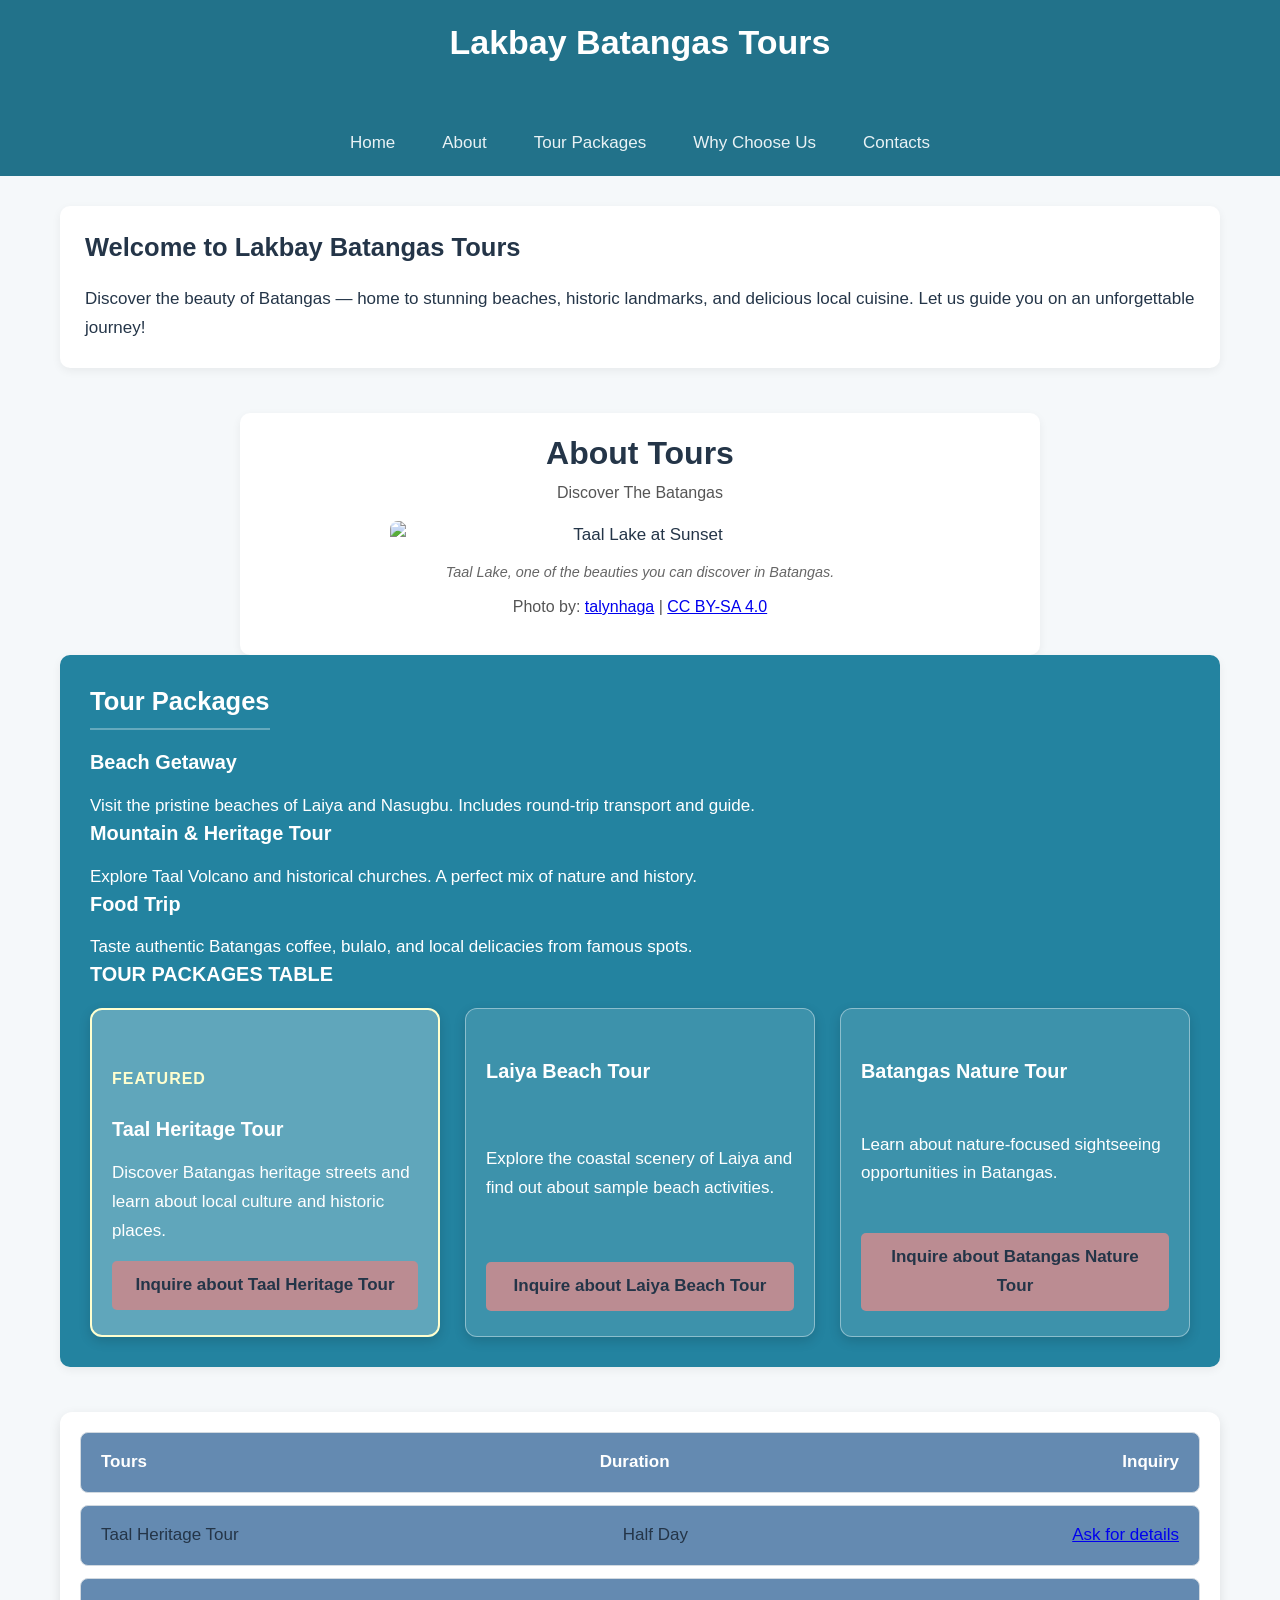
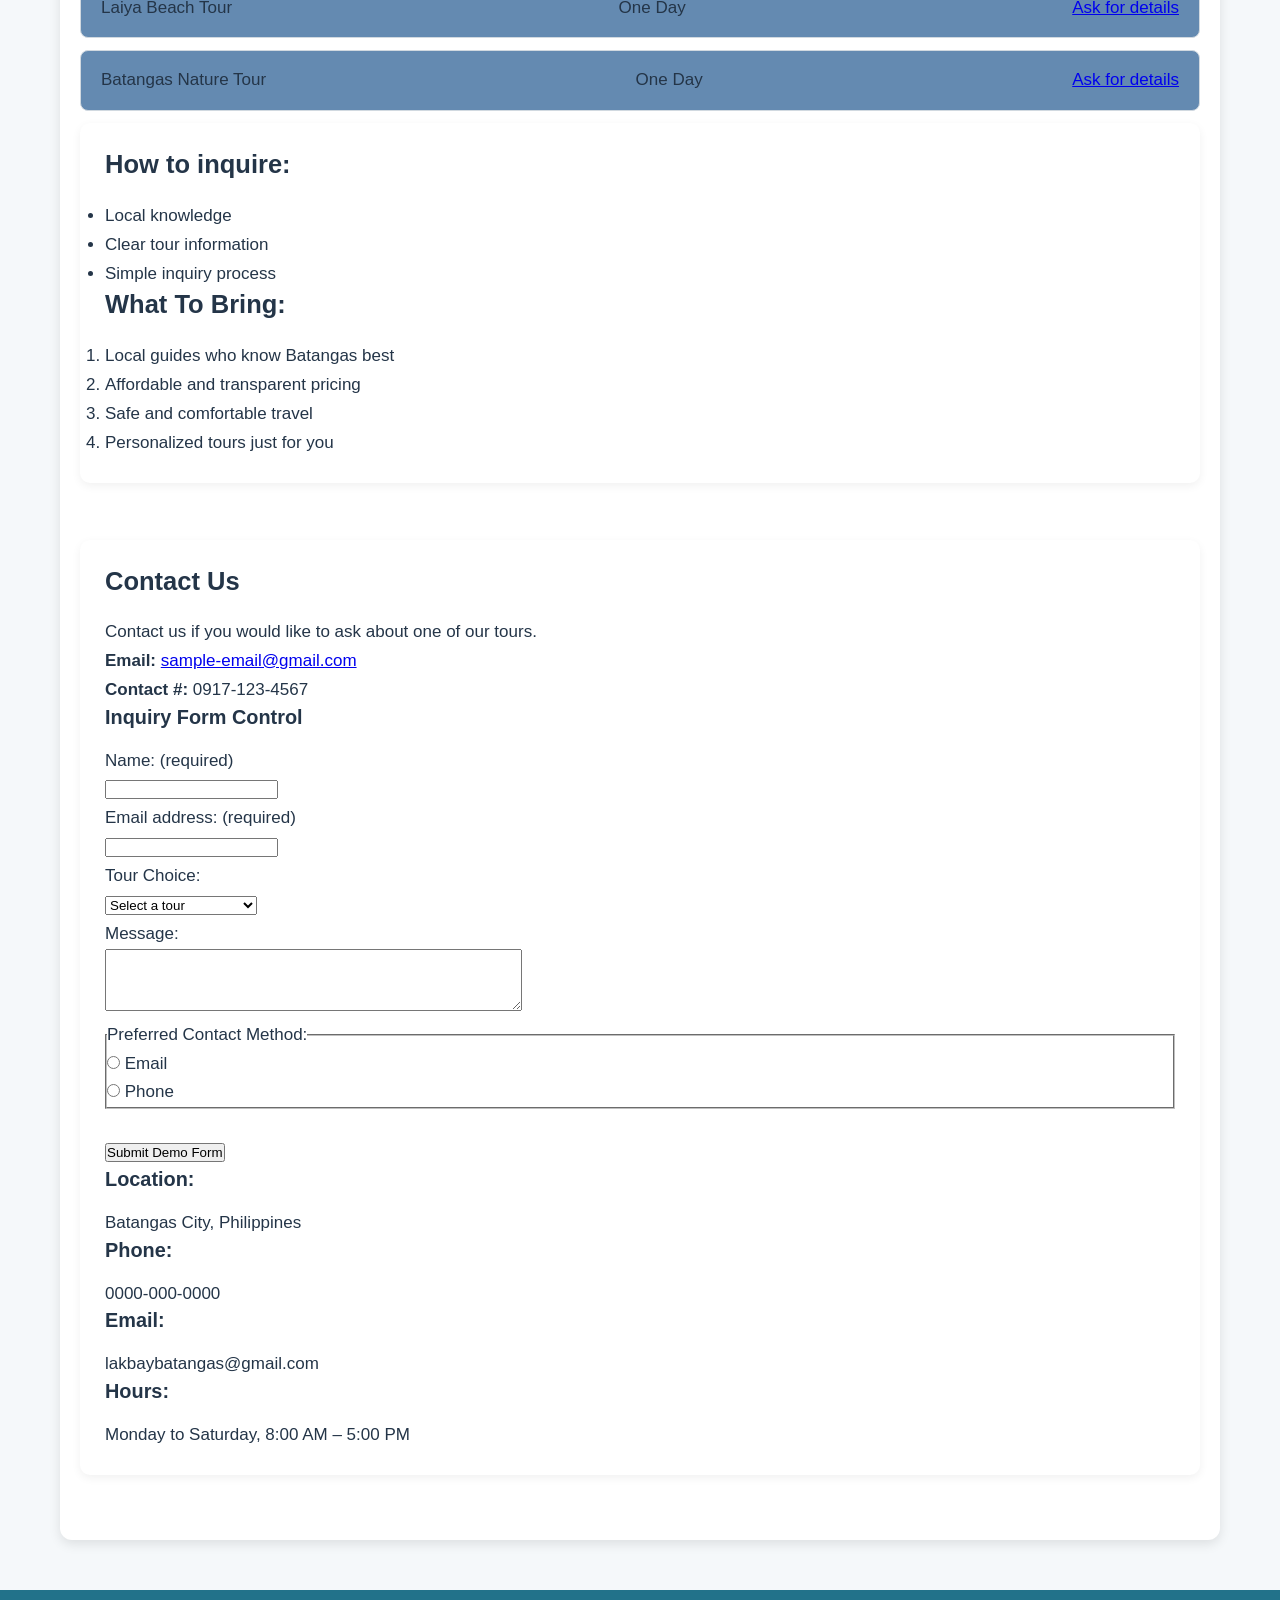
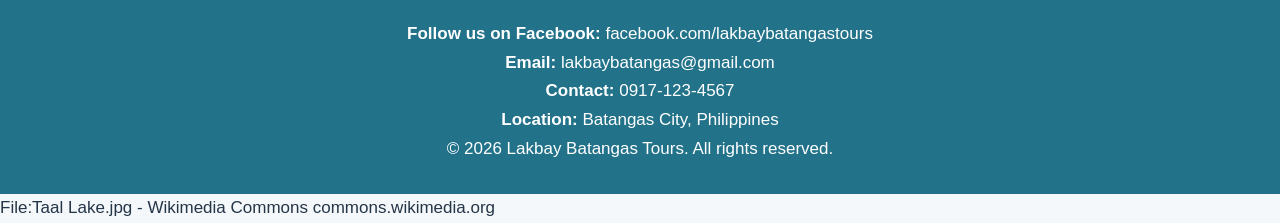
==== commit a5bf09a5: "update" ====
--- a/index.html
+++ b/index.html
@@ -1,286 +1,213 @@
-<!DOCTYPE html>
+<!doctype html>
 <html lang="en">
 <head>
-    <meta charset="UTF-8">
-    <meta name="viewport" content="width=device-width, initial-scale=1.0">
-
-    <title>LAKBAY BATANGAS TOURS</title>
-
-    <link rel="stylesheet" href="css/style.css">
+  <meta charset="UTF-8">
+  <meta name="viewport" content="width=device-width, initial-scale=1.0">
+  <title>Lakbay Batangas Tours | Week 11 Final Repair</title>
+  <link rel="stylesheet" href="css/style.css"/>
 </head>
-
 <body>
 
 <header>
-    <h1>LAKBAY BATANGAS TOURS</h1>
-
-    <nav aria-label="Main Navigation">
-        <ul class="nav-links">
-            <li><a href="#home">HOME</a></li>
-            <li><a href="#about">ABOUT</a></li>
-            <li><a href="#tour">TOUR PACKAGES</a></li>
-            <li><a href="#why">WHY CHOOSE US</a></li>
-            <li><a href="#contact">CONTACT</a></li>
+    <h1>Lakbay Batangas Tours</h1>
+   
+</header>
+ <nav aria-label="Main Navigation">
+        <ul>
+            <li><a href="#home">Home</a></li> 
+            <li><a href="#about">About</a></li>
+            <li><a href="#packages">Tour Packages</a></li>
+            <li><a href="#why">Why Choose Us</a></li>
+            <li><a href="#contact">Contacts</a></li>
         </ul>
     </nav>
-</header>
 
 <main>
-
-    <!-- HOME -->
     <section id="home">
-        <h2>HOME</h2>
-        <p>WELCOME TO LAKBAY BATANGAS</p>
-        <p>Discover the beauty of Batangas through its beaches,
-        nature, and historical destinations.</p>
-
-        <a href="#tour">Explore Our Tour Packages</a>
+        <h2>Welcome to Lakbay Batangas Tours</h2>
+        <p>Discover the beauty of Batangas — home to stunning beaches, historic landmarks, and delicious local cuisine. Let us guide you on an unforgettable journey!</p>
     </section>
 
-    <!-- ABOUT -->
-    <section id="about">
-        <h2>ABOUT</h2>
-        <p>Discover the beauty of Batangas.</p>
-
-        <figure>
-            <img
-                src="assets/images/taal-lake.jpg"
-                alt="Scenic view of Taal Lake in Batangas"
-                width="1400px"
-                height="400px">
-
-            <figcaption>
-                Taal Lake: one of the beautiful landscapes visitors
-                can discover in Batangas.
-            </figcaption>
-        </figure>
-
-        <p>
-            Photo by:
-            <a href="https://commons.wikimedia.org/wiki/File:Taal_Lake.jpg">
-                Talynhaga
-            </a>
-            |
-            <a href="https://creativecommons.org/licenses/by-sa/4.0/">
-                CC BY-SA 4.0
-            </a>
-        </p>
+   <section id="about">
+    <h2>About  Tours</h2>
+    <p>Discover The Batangas</p>
+
+    <figure>
+        <img src="assets/images/taal-lake.jpg" alt="Taal Lake at Sunset">
+        <figcaption>Taal Lake, one of the beauties you can discover in Batangas.</figcaption>
+    </figure>
+    <p class="photo-credit">Photo by: <a href="https://commons.wikimedia.org/wiki/File:Taal_Lake.jpg" target="_blank">talynhaga</a> | <a href="https://creativecommons.org/licenses/by-sa/4.0/" target="_blank">CC BY-SA 4.0</a></p>
+</section>
+     
+   
+
+<section id="packages">
+
+
+    <h2>Tour Packages</h2>
+
+    <h3>Beach Getaway</h3>
+    <p>Visit the pristine beaches of Laiya and Nasugbu. Includes round-trip transport and guide.</p>
+
+    <h3>Mountain & Heritage Tour</h3>
+    <p>Explore Taal Volcano and historical churches. A perfect mix of nature and history.</p>
+
+    <h3>Food Trip</h3>
+    <p>Taste authentic Batangas coffee, bulalo, and local delicacies from famous spots.</p>
+
+    <h3>TOUR PACKAGES TABLE</h3>
+    
+    <div class="tour-grid">
+
+        <article class="tour-card featured-tour">
+ <div class="featured-label">FEATURED</div>
+            
+     
+            <h3>Taal Heritage Tour</h3>
+            <p>
+                Discover Batangas heritage streets and
+                learn about local culture and historic places.
+            </p>
+
+            <a href="#contact">Inquire about Taal Heritage Tour</a>
+        </article>
+
+        <article class="tour-card">
+
+            <h3>Laiya Beach Tour</h3>
+            <p>
+                Explore the coastal scenery of Laiya and
+                find out about sample beach activities.
+            </p>
+
+            <a href="#contact">Inquire about Laiya Beach Tour</a>
+        </article>
+
+        <article class="tour-card">
+
+            <h3>Batangas Nature Tour</h3>
+            <p>
+                Learn about nature-focused sightseeing
+                opportunities in Batangas.
+            </p>
+
+            <a href="#contact">Inquire about Batangas Nature Tour</a>
+        </article>
+
+    </div>
+</section>
+ </div>
+    <div class="tour-table-container">
+    <div class="tour-row header-row">
+        <span>Tours</span>
+        <span>Duration</span>
+        <span>Inquiry</span>
+    </div>
+    <div class="tour-row">
+        <span class="tour-name">Taal Heritage Tour</span>
+        <span>Half Day</span>
+        <a href="#contact" class="tour-btn">Ask for details</a>
+    </div>
+    <div class="tour-row">
+        <span class="tour-name">Laiya Beach Tour</span>
+        <span>One Day</span>
+        <a href="#contact" class="tour-btn">Ask for details</a>
+    </div>
+    <div class="tour-row">
+        <span class="tour-name">Batangas Nature Tour</span>
+        <span>One Day</span>
+        <a href="#contact" class="tour-btn">Ask for details</a>
+  </div>
+      
+    <section id="why">
+        <h2>How to inquire:</h2>
+        <ul>
+          <li>Local knowledge</li>
+          <li>Clear tour information</li>
+          <li>Simple inquiry process</li>
+        </ul>
+
+        <h2>What To Bring:</h2>
+        <ol>
+            <li>Local guides who know Batangas best</li>
+            <li>Affordable and transparent pricing</li>
+            <li>Safe and comfortable travel</li>
+            <li>Personalized tours just for you</li>
+        </ol>
     </section>
 
-    <!-- FEATURED TOUR -->
-    <section id="featured">
-        <h2>Featured Tour Packages</h2>
-
-        <article class="taal-heritage">
-            <h3>Taal Heritage Tour</h3>
-
-            <p>Learn about local culture and historical places.</p>
-
-            <p>
-                Questions? Visit the
-                <a href="#contact">CONTACT</a>
-                section to inquire about tours.
-            </p>
-        </article>
+    <section id="contact">
+        <h2>Contact Us</h2>
+        <p>Contact us if you would like to ask about one of our tours.</p>
+        <p><strong>Email:</strong> <a href="mailto:sample-email@gmail.com">sample-email@gmail.com</a></p>
+        <p><strong>Contact #:</strong> 0917-123-4567</p>
+
+        <h3>Inquiry Form Control</h3>
+        <form action="#" method="POST">
+            <p>
+                <label for="your-name">Name: (required)</label><br>
+                <input type="text" id="your-name" name="your-name" required>
+            </p>
+            
+            <p>
+                <label for="your-email">Email address: (required)</label><br>
+                <input type="email" id="your-email" name="your-email" required>
+            </p>
+
+            <p>
+                <label for="tour-choice">Tour Choice:</label><br>
+                <select id="tour-choice" name="tour-choice" required>
+                    <option value="">Select a tour</option>
+                    <option value="taal-heritage">Taal Heritage Tour</option>
+                    <option value="laiya-beach">Laiya Beach Tour</option>
+                    <option value="batangas-nature">Batangas Nature Tour</option>
+                </select>
+            </p>
+
+            <p>
+                <label for="optional-message">Message:</label><br>
+                <textarea id="optional-message" name="optional-message" rows="4" cols="50"></textarea>
+            </p>
+            
+            <fieldset>
+                <legend>Preferred Contact Method:</legend>
+                <input type="radio" id="contact-method-email" name="contact-method" value="email" required>
+                <label for="contact-method-email">Email</label><br>
+                <input type="radio" id="contact-method-phone" name="contact-method" value="phone">
+                <label for="contact-method-phone">Phone</label>
+            </fieldset>
+            <br>
+            <button type="submit">Submit Demo Form</button>
+        </form>
+
+        <!-- Inayos ang tags dito para maging malinis at semantiko -->
+        <div class="contact-info">
+            <h3>Location:</h3>
+            <p>Batangas City, Philippines</p>
+            
+            <h3>Phone:</h3>
+            <p>0000-000-0000</p>
+            
+            <h3>Email:</h3>
+            <p>lakbaybatangas@gmail.com</p>
+            
+            <h3>Hours:</h3>
+            <p>Monday to Saturday, 8:00 AM – 5:00 PM</p>
+        </div>
     </section>
-
-    <!-- TOUR PACKAGES -->
-    <section id="tour">
-        <h2>TOUR PACKAGES</h2>
-
-        <article class="beach">
-            <h3>Package 1: Beach Escape</h3>
-            <p>Enjoy beautiful beaches and relaxing coastal scenery.</p>
-            <a href="#contact">CONTACT</a>
-        </article>
-
-        <article class="nature">
-            <h3>Package 2: Nature Adventure</h3>
-            <p>Explore nature and scenic outdoor destinations.</p>
-            <a href="#contact">CONTACT</a>
-        </article>
-
-        <article class="heritage-culture">
-            <h3>Package 3: Heritage &amp; Culture</h3>
-            <p>Discover Batangas history, traditions, and culture.</p>
-            <a href="#contact">CONTACT</a>
-        </article>
-
-        <!-- TOUR TABLE -->
-        <table>
-            <caption>Sample Tour Durations</caption>
-
-            <thead>
-                <tr>
-                    <th scope="col">Tour</th>
-                    <th scope="col">Duration</th>
-                    <th scope="col">Inquiry</th>
-                </tr>
-            </thead>
-
-            <tbody>
-                <tr>
-                    <th scope="row">Taal Heritage Tour</th>
-                    <td>Half Day</td>
-                    <td><a href="#contact">Ask for details</a></td>
-                </tr>
-
-                <tr>
-                    <th scope="row">Laiya Beach Tour</th>
-                    <td>One Day</td>
-                    <td><a href="#contact">Ask for details</a></td>
-                </tr>
-
-                <tr>
-                    <th scope="row">Batangas Nature Tour</th>
-                    <td>One Day</td>
-                    <td><a href="#contact">Ask for details</a></td>
-                </tr>
-            </tbody>
-        </table>
-    </section>
-
-    <!-- WHY CHOOSE US -->
-    <section id="why">
-        <h2>WHY CHOOSE US</h2>
-
-        <p style="color: green; font-size: 16px;">
-            Discover Batangas through its beautiful destinations,
-            rich culture, and exciting adventures.
-        </p>
-
-        <ul>
-            <li>Explore beautiful destinations.</li>
-            <li>Discover local history and culture.</li>
-            <li>Choose from different tour packages.</li>
-        </ul>
-    </section>
-
-    <!-- CONTACT -->
-    <section id="contact">
-        <h2>CONTACT</h2>
-
-        <p>
-            Interested in a tour? You can ask for information
-            about destinations and schedules.
-        </p>
-
-        <h3>
-            Sample Email:
-            <a href="mailto:lkbybtngs@gmail.com">
-                lkbybtngs@gmail.com
-            </a>
-        </h3>
-
-        <h3>
-            Sample Phone:
-            <a href="tel:09123456789">0912 345 6789</a>
-        </h3>
-
-        <p>
-            These are classroom placeholders. No real inquiry
-            or booking service is available.
-        </p>
-
-        <h3>Sample Inquiry Form</h3>
-
-        <p>
-            Practice only: this form does not send or store an inquiry.
-        </p>
-
-        <form action="#contact" method="get">
-
-            <div>
-                <label for="name">Enter Name:</label>
-                <input
-                    type="text"
-                    id="name"
-                    name="name"
-                    placeholder="Enter your name"
-                    required>
-            </div>
-
-            <br>
-
-            <div>
-                <label for="email">Enter Email:</label>
-                <input
-                    type="email"
-                    id="email"
-                    name="email"
-                    placeholder="Enter your email"
-                    required>
-            </div>
-
-            <br>
-
-            <div>
-                <label for="tour-choice">Tour:</label>
-
-                <select id="tour-choice" name="tour_choice" required>
-                    <option value="">Choose tour package</option>
-                    <option value="taal-heritage-tour">
-                        Taal Heritage Tour
-                    </option>
-                    <option value="beach-tour">Beach Tour</option>
-                    <option value="batangas-nature-tour">
-                        Batangas Nature Tour
-                    </option>
-                </select>
-            </div>
-
-            <br>
-
-            <div>
-                <label for="message">Message (Optional):</label>
-                <br>
-
-                <textarea
-                    id="message"
-                    name="message"
-                    rows="5"
-                    cols="40"
-                    placeholder="Enter your message"></textarea>
-            </div>
-
-            <br>
-
-            <fieldset>
-                <legend>Preferred Demo Response</legend>
-
-                <input
-                    type="radio"
-                    id="response-email"
-                    name="response_method"
-                    value="Email">
-
-                <label for="response-email">Email</label>
-
-                <input
-                    type="radio"
-                    id="response-none"
-                    name="response_method"
-                    value="No reply needed">
-
-                <label for="response-none">No reply needed</label>
-            </fieldset>
-
-            <br>
-
-            <button type="submit">Check Demo Form</button>
-
-        </form>
-    </section>
-
 </main>
 
 <footer>
-    
-    <p>&copy; 2026 Lakbay Batangas Tours</p>
+    <div class="footer-links">
+        <p><strong>Follow us on Facebook:</strong> facebook.com/lakbaybatangastours</p>
+        <p><strong>Email:</strong> lakbaybatangas@gmail.com</p> 
+        <p><strong>Contact:</strong> 0917-123-4567</p>
+        <p><strong>Location:</strong> Batangas City, Philippines</p>
+    </div>
+    <p class="copyright">&copy; 2026 Lakbay Batangas Tours. All rights reserved.</p>
 </footer>
 
 </body>
 </html>
 File:Taal Lake.jpg - Wikimedia Commons
 commons.wikimedia.org
-
--- a/css/style.css
+++ b/css/style.css
@@ -1,468 +1,353 @@
-root {
-    --cream: #fff8ed;
-    --light-sand: #f5e6d0;
-    --terracotta: #c45d3a;
-    --sunset-orange: #e98b45;
-    --dark-brown: #4b2e23;
-    --soft-brown: #795548;
-    --white: #ffffff;
-    --gold: #e6b566;
-}
-
-/* GENERAL SETTINGS */
-* {
+/* --------------------------
+   BASE & GLOBAL STYLES
+--------------------------- */
+
+*, *::before, *::after {
     box-sizing: border-box;
     margin: 0;
     padding: 0;
-    scroll-behavior: smooth;
 }
 
 body {
-    font-family: Arial, Helvetica, sans-serif;
-    background: var(--cream);
-    color: var(--dark-brown);
+    background-color: #f5f8fa;
+    color: #243548;
+    font-family: 'Segoe UI', Roboto, Arial, sans-serif;
+    font-size: 17px;
     line-height: 1.7;
 }
 
-/* HEADER */
+/* HEADINGS */
+
+h1, h2, h3, h4 {
+    line-height: 1.3;
+    margin-bottom: 0.8em;
+}
+
+/* --------------------------
+   HEADER & NAVIGATION (Flexbox)
+--------------------------- */
+
+/* 2. Relative ang Header */
 header {
-    background: linear-gradient(135deg, var(--terracotta), var(--sunset-orange));
-    color: var(--white);
+    position: relative; 
+    background-color: rgb(34, 114, 138);
+    color: white;
+    padding: 20px;
     text-align: center;
-    padding: 30px 20px 20px;
-}
-
-header h1 {
-    font-size: 36px;
-    letter-spacing: 2px;
-    margin-bottom: 15px;
-}
-
-/* NAVIGATION */
+    box-shadow: 0 4px 10px rgba(0,0,0,0.15);
+}
+
+/* 3. Ang Nav Container */
 nav {
+    width: 100%;
+}
+
+/* 4. Sticky ang nav ul */
+nav ul {
+    position: sticky;           
+    top: 0;                     /* Kailangan may kasamang top value */
+    z-index: 1000;              
+    background-color: rgb(34, 114, 138); /* Kailangan may background para hindi lumusot ang text */
+    
+    display: flex;
+    flex-wrap: wrap;            
+    justify-content: center;    
+    align-items: center;        
+    gap: 10px 15px;             
+    list-style: none;           
+    margin: 0;
+    padding: 10px 0;
+}
+
+/* Links Styling */
+nav a {
+    color: #e9f2f5;
+    text-decoration: none;      
+    padding: 8px 16px;
+    border-radius: 6px;         
+    font-weight: 500;
+    display: inline-block;
+    transition: all 0.3s ease;  
+}
+
+nav a:hover {
+    color: #0e0f0f;             
+    background-color: #d38989;  
+    transform: translateY(-2px);
+}
+
+/* --------------------------
+   MAIN & SECTIONS
+--------------------------- */
+
+main {
+    max-width: 1200px;
+    margin: 0 auto;
+    padding: 30px 20px;
+}
+
+section {
+    margin-bottom: 45px;
+    padding: 25px;
+    background-color: white;
+    border-radius: 10px;
+    box-shadow: 0 3px 10px rgba(0,0,0,0.06);
+}
+
+/* --------------------------
+   TOUR PACKAGES SECTION
+--------------------------- */
+
+#packages {
+    background-color: rgb(35, 131, 160);
+    color: white;
+    padding: 30px;
+    border-radius: 10px;
+}
+
+#packages h2,
+#packages h3 {
+    color: white;
+}
+
+#packages h2 {
+    border-bottom: 2px solid rgba(255,255,255,0.3);
+    padding-bottom: 10px;
+    display: inline-block;
+}
+
+/* FEATURED LABEL - LEFT SIDE */
+
+.featured-label {
+    display: block;
+    text-align: left;
+    color: #ffffcf;
+    font-weight: bold;
+    font-size: 16px;
+    letter-spacing: 1px;
     margin-top: 20px;
-}
-
-.nav-links {
-    display: flex;
-    justify-content: center;
-    align-items: center;
-    flex-wrap: wrap;
-    gap: 10px;
-    list-style: none;
-}
-
-.nav-links a {
-    display: block;
-    color: var(--white);
-    text-decoration: none;
-    font-weight: bold;
-    padding: 10px 18px;
-    border-radius: 25px;
-    transition: 0.3s;
-}
-
-.nav-links a:hover {
-    background: #fff0d9;
-    color: var(--terracotta);
-    transform: translateY(-3px);
-    box-shadow: 0 4px 10px #4b2e2333;
-}
-
-/* MAIN CONTENT */
-main {
-    width: 90%;
-    max-width: 1200px;
-    margin: 30px auto;
-}
-
-/* ALL SECTIONS */
-section {
-    background: var(--white);
-    margin-bottom: 30px;
-    padding: 35px;
-    border-radius: 15px;
-    box-shadow: 0 5px 18px rgba(75, 46, 35, 0.08);
-}
-
-section h2 {
-    color: var(--terracotta);
-    font-size: 28px;
-    margin-bottom: 15px;
-}
-
-section p {
-    margin-bottom: 15px;
-}
-
-section a {
-    color: var(--terracotta);
-    font-weight: bold;
-}
-
-section a:hover {
-    color: var(--sunset-orange);
-}
-
-/* HOME SECTION */
-#home {
-    background:
-        linear-gradient(rgba(8, 52, 109, 0.411), rgba(14, 32, 82, 0.986)),
-        url("../assets/images/taal-lake.jpg");
-    background-size: cover;
-    background-position: center;
-    color: var(--white);
-    min-height: 350px;
+    margin-bottom: 10px;
+}
+
+/* TOUR GRID */
+
+.tour-grid {
+    display: grid;
+    grid-template-columns: 1fr; /* Mobile default */
+    gap: 25px;
+    margin-top: 20px;
+}
+
+/* TOUR CARDS (Relative positioning for absolute children) */
+
+.tour-card {
+    position: relative; /* REQUIRED for absolute positioning inside */
+    background-color: rgba(255,255,255,0.12);
+    border: 1px solid rgba(255,255,255,0.4);
+    padding: 35px 20px 25px 20px; /* Extra top padding to make room for absolute badge */
+    border-radius: 12px;
+    box-shadow: 0 4px 12px rgba(0,0,0,0.15);
     display: flex;
     flex-direction: column;
-    justify-content: center;
-    align-items: flex-start;
-}
-
-#home h2 {
-    color: var(--gold);
-    font-size: 36px;
-}
-
-#home a {
+    justify-content: space-between;
+    transition: 0.3s ease;
+}
+
+/* ABSOLUTE POSITIONING EXAMPLE: Card Badge */
+.tour-card .tour-badge {
+    position: absolute;
+    top: 12px;
+    right: 15px;
+    background-color: #ffffcf;
+    color: #243548;
+    font-size: 12px;
+    font-weight: bold;
+    padding: 3px 8px;
+    border-radius: 4px;
+    text-transform: uppercase;
+}
+
+.tour-card:hover {
+    transform: translateY(-5px);
+    box-shadow: 0 12px 25px rgba(0,0,0,0.25);
+    background-color: rgba(255,255,255,0.22);
+}
+
+.tour-card h3 {
+    color: white;
+    margin-top: 15px;
+}
+
+.tour-card p {
+    color: white;
+    line-height: 1.7;
+}
+
+/* FEATURED TOUR CARD */
+
+.tour-card.featured-tour {
+    background-color: rgba(255,255,255,0.28);
+    border: 2px solid #ffffcf;
+}
+
+/* TOUR CARD LINKS */
+
+.tour-card a {
     display: inline-block;
-    background: var(--sunset-orange);
-    color: var(--white);
-    padding: 12px 22px;
-    border-radius: 25px;
+    margin-top: 15px;
+    padding: 10px 15px;
+    background-color: #bb8c92;
+    color: #243548;
     text-decoration: none;
-    margin-top: 10px;
-}
-
-#home a:hover {
-    background: var(--terracotta);
-}
-
-/* ABOUT SECTION */
+    border-radius: 5px;
+    font-weight: bold;
+    text-align: center;
+    transition: 0.3s ease;
+}
+
+.tour-card a:hover {
+    background-color: #d47c87;
+    transform: translateY(-2px);
+}
+
+/* --------------------------
+   FOOTER
+--------------------------- */
+
+footer {
+    background-color: #22728a;
+    color: white;
+    padding: 30px 20px;
+    text-align: center;
+    margin-top: 20px;
+}
+
+/* --------------------------
+   RESPONSIVE DESIGN (Media Queries)
+--------------------------- */
+
+@media (min-width: 48rem) { /* Tablets (768px and up) */
+    .tour-grid {
+        grid-template-columns: repeat(2, minmax(0, 1fr));
+    }
+
+    .contact-layout {
+        display: grid;
+        grid-template-columns: repeat(2, minmax(0, 1fr));
+        gap: 20px;
+    }
+}
+
+@media (min-width: 64rem) { /* Laptops/Desktops (1024px and up) */
+    .tour-grid {
+        grid-template-columns: repeat(3, minmax(0, 1fr));
+    }
+}
+/* Ang Main Box Container */
+.tour-table-container {
+    display: flex;
+    flex-direction: column;
+    gap: 12px;
+    background-color: white;
+    padding: 20px;
+    border-radius: 12px;
+    box-shadow: 0 4px 12px rgba(0, 0, 0, 0.1);
+    position: relative; /* Halimbawa ng relative positioning sa container */
+}
+
+/* Header Row */
+.header-row {
+    background-color: #22728a;
+    color: white;
+    font-weight: bold;
+    border-radius: 6px;
+}
+
+/* Bawat Row bilang Flexbox Box */
+.tour-row {
+    display: flex;
+    justify-content: space-between;
+    align-items: center;
+    padding: 15px 20px;
+    background-color: #648ab1;
+    border: 1px solid #d1d9e0; /* Border sa palibot ng bawat box */
+    border-radius: 8px;
+    position: relative; /* Relative para pwedeng lagyan ng absolute badge sa loob */
+    transition: 0.3s ease;
+}
+
+/* Hover effect sa bawat box */
+.tour-row:hover {
+    transform: translateY(-2px);
+    box-shadow: 0 6px 15px rgba(0, 0, 0, 0.08);
+    border-color: #22728a;
+}
+
+/* Halimbawa ng Absolute Positioning sa loob ng Row (Hal. "Hot Deal" Badge) */
+.tour-name::before {
+    content: "POPULAR";
+    position: absolute;
+    top: -8px;
+    right: 20px;
+    background-color: #ffffcf;
+    color: #243548;
+    font-size: 10px;
+    font-weight: bold;
+    padding: 2px 6px;
+    border-radius: 4px;
+    display: none; /* I-pakita lang kung kinakailangan */
+}
+
+nav{
+  position: sticky;
+  top: 0px;
+  z-index: 1000;
+}
+/* Styling para sa About Section */
 #about {
-    text-align: center;
-}
-
+    max-width: 800px;
+    margin: 0 auto;
+    padding: 20px;
+    font-family: Arial, sans-serif;
+    text-align: center; /* Nilagyan ko ng center para magandang tignan sa mobile at desktop */
+}
+
+#about h2 {
+    font-size: 2rem;
+    margin-bottom: 5px;
+}
+
+#about p {
+    font-size: 1rem;
+    color: #555;
+    margin-bottom: 15px;
+}
+
+/* Responsiveness para sa Figure at Image */
 #about figure {
-    margin: 25px auto;
-}
-
-#about img {
+    margin: 0;
+    padding: 0;
+}
+
+#about figure img {
+    width: 100%;       /* Ginagawa nitong sakupin ang buong lapad ng mobile screen */
+    max-width: 500px;  /* Limitasyon para hindi sumobra laki sa desktop (pwede mong baguhin) */
+    height: auto;      /* Pinapanatili ang tamang proportion para hindi ma-distort ang image */
     display: block;
-    width: 100%;
-    max-width: 800px;
-    height: auto;
-    margin: 0 auto;
-    border-radius: 12px;
-    box-shadow: 0 5px 15px rgba(75, 46, 35, 0.15);
+    margin: 0 auto 10px auto; /* Centered ang image at may konting spacing sa baba */
+    border-radius: 8px; /* Dinagdagan ko ng konting rounded corners para mas modern tingnan */
 }
 
 #about figcaption {
-    color: var(--soft-brown);
+    font-size: 0.9rem;
+    color: #666;
     font-style: italic;
-    margin-top: 12px;
-}
-
-/* FEATURED TOUR */
-#featured h2 {
-    text-align: center;
-}
-
-.taal-heritage {
-    background: var(--light-sand);
-    padding: 25px;
-    border-left: 6px solid var(--terracotta);
-    border-radius: 10px;
-}
-
-.taal-heritage h3 {
-    color: var(--terracotta);
-    margin-bottom: 10px;
-}
-
-/* TOUR PACKAGE CARDS */
-#tour > h2 {
-    text-align: center;
-    margin-bottom: 25px;
-}
-
-.beach,
-.nature,
-.heritage-culture {
-    padding: 25px;
-    margin: 25px 0;
-    border-radius: 15px;
-    transition: 0.3s;
-}
-
-.beach {
-    background: #ffe0b2;
-    border-left: 8px solid #f57c00;
-    color: #5d3425;
-}
-
-.nature {
-    background: #dceccb;
-    border-left: 8px solid #558b2f;
-    color: #304525;
-}
-
-.heritage-culture {
-    background: #f2d0c2;
-    border-left: 8px solid #b85c38;
-    color: #5d3024;
-}
-
-/* PACKAGE HEADINGS */
-.beach h3 {
-    color: #c45d00;
-}
-
-.nature h3 {
-    color: #386522;
-}
-
-.heritage-culture h3 {
-    color: #963f28;
-}
-
-/* PACKAGE BUTTONS */
-.beach a,
-.nature a,
-.heritage-culture a {
-    display: inline-block;
-    padding: 10px 22px;
-    margin-top: 15px;
-    border-radius: 25px;
-    text-decoration: none;
-    font-weight: bold;
-    color: var(--white);
-}
-
-.beach a {
-    background: #e87522;
-}
-
-.nature a {
-    background: #558b2f;
-}
-
-.heritage-culture a {
-    background: #b85c38;
-}
-
-/* PACKAGE HOVER EFFECTS */
-.beach:hover,
-.nature:hover,
-.heritage-culture:hover {
-    transform: translateY(-5px);
-    box-shadow: 0 8px 18px #00000020;
-}
-
-.beach a:hover,
-.nature a:hover,
-.heritage-culture a:hover {
-    filter: brightness(0.85);
-}
-
-/* TOUR DURATION TABLE */
-table {
-    width: 100%;
-    border-collapse: collapse;
-    margin-top: 30px;
-    background: var(--white);
-}
-
-caption {
-    font-size: 22px;
-    font-weight: bold;
-    color: var(--terracotta);
-    padding: 15px;
-}
-
-th,
-td {
-    border: 1px solid var(--light-sand);
-    padding: 14px;
-    text-align: left;
-}
-
-thead {
-    background: var(--terracotta);
-    color: var(--white);
-}
-
-tbody tr:nth-child(even) {
-    background: var(--cream);
-}
-
-tbody tr:hover {
-    background: var(--light-sand);
-}
-
-/* WHY CHOOSE US */
-#why {
-    background: var(--light-sand);
-}
-
-#why ul {
-    padding-left: 25px;
-}
-
-#why li {
-    margin-bottom: 10px;
-}
-
-/* CONTACT SECTION */
-#contact h2 {
-    border-bottom: 3px solid var(--gold);
-    padding-bottom: 10px;
-}
-
-#contact h3 {
-    font-size: 17px;
-    margin: 15px 0;
-}
-
-/* INQUIRY FORM */
-form {
-    background: var(--cream);
-    padding: 25px;
-    border-radius: 12px;
-    margin-top: 20px;
-}
-
-form div {
-    margin-bottom: 15px;
-}
-
-form label {
-    display: block;
-    font-weight: bold;
     margin-bottom: 8px;
 }
 
-input[type="text"],
-input[type="email"],
-select,
-textarea {
-    width: 100%;
-    max-width: 550px;
-    padding: 12px;
-    border: 1px solid #d8bba2;
-    border-radius: 8px;
-    font-size: 15px;
-    font-family: inherit;
-    background: var(--white);
-    color: var(--dark-brown);
-}
-
-input:focus,
-select:focus,
-textarea:focus {
-    outline: 2px solid var(--sunset-orange);
-    border-color: var(--terracotta);
-}
-
-textarea {
-    resize: vertical;
-}
-
-/* RADIO BUTTONS */
-fieldset {
-    border: 1px solid #5f0c0c;
-    border-radius: 8px;
-    padding: 18px;
-}
-
-legend {
-    font-weight: bold;
-    color: var(--terracotta);
-    padding: 0 8px;
-}
-
-input[type="radio"] {
-    margin: 10px 5px 10px 0;
-}
-
-fieldset label {
-    display: inline;
-    margin-right: 15px;
-}
-
-/* SUBMIT BUTTON */
-button[type="submit"] {
-    background: var(--terracotta);
-    color: var(--white);
-    border: none;
-    padding: 13px 25px;
-    font-size: 16px;
-    font-weight: bold;
-    border-radius: 25px;
-    cursor: pointer;
-    transition: 0.3s;
-}
-
-button[type="submit"]:hover {
-    background: var(--sunset-orange);
-    transform: translateY(-2px);
-}
-
-/* FOOTER */
-footer {
-    background: var(--dark-brown);
-    color: var(--white);
-    text-align: center;
-    padding: 25px 15px;
-    margin-top: 40px;
-}
-
-footer p {
-    margin: 5px 0;
-}
-
-/* RESPONSIVE DESIGN */
-@media (max-width: 768px) {
-    header h1 {
-        font-size: 27px;
-    }
-
-    .nav-links {
-        flex-direction: column;
-        gap: 5px;
-    }
-
-    .nav-links a {
-        padding: 8px 15px;
-    }
-
-    main {
-        width: 94%;
-    }
-
-    section {
-        padding: 22px;
-    }
-
-    #home {
-        min-height: 300px;
-    }
-
-    #home h2 {
-        font-size: 28px;
-    }
-
-    table {
-        font-size: 13px;
-    }
-
-    th,
-    td {
-        padding: 8px;
-    }
-
-    form {
-        padding: 15px;
-    }
-}
-```+.photo-credit {
+    font-size: 0.8rem;
+}
+
+
+
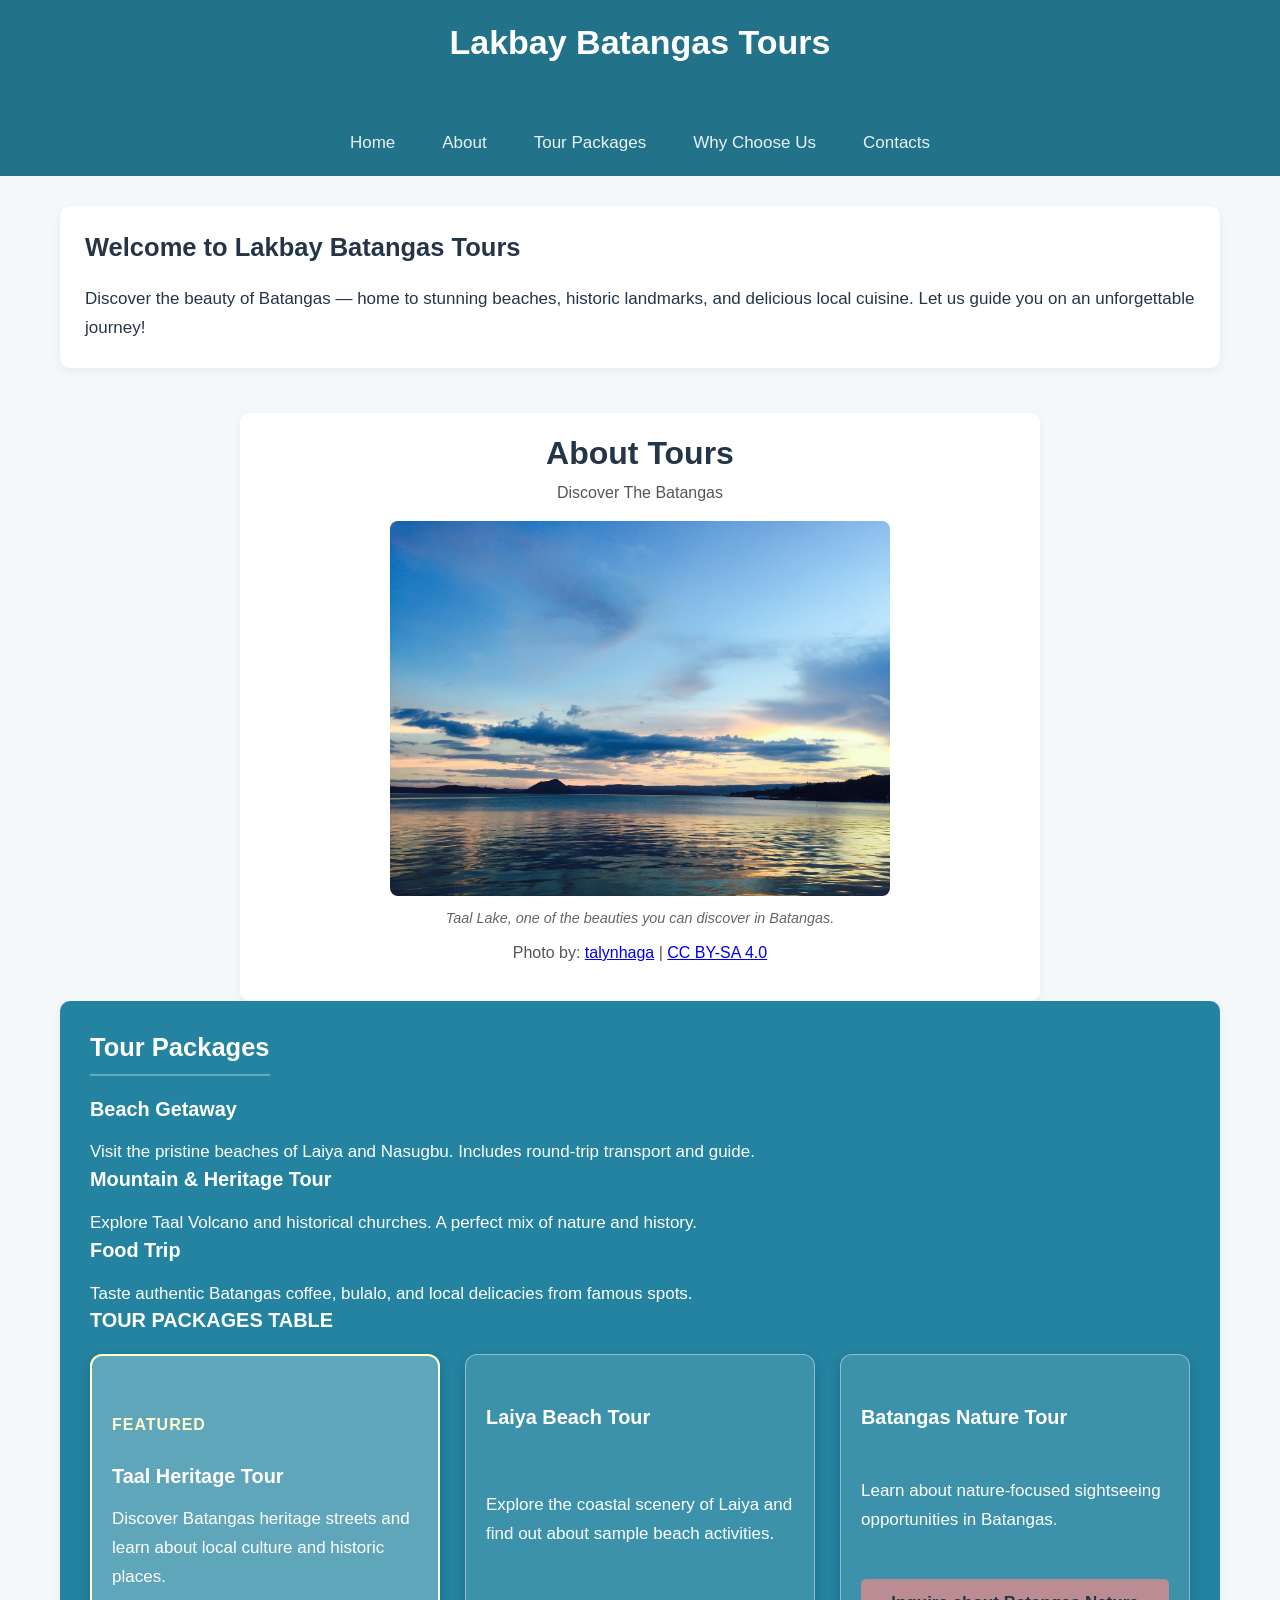
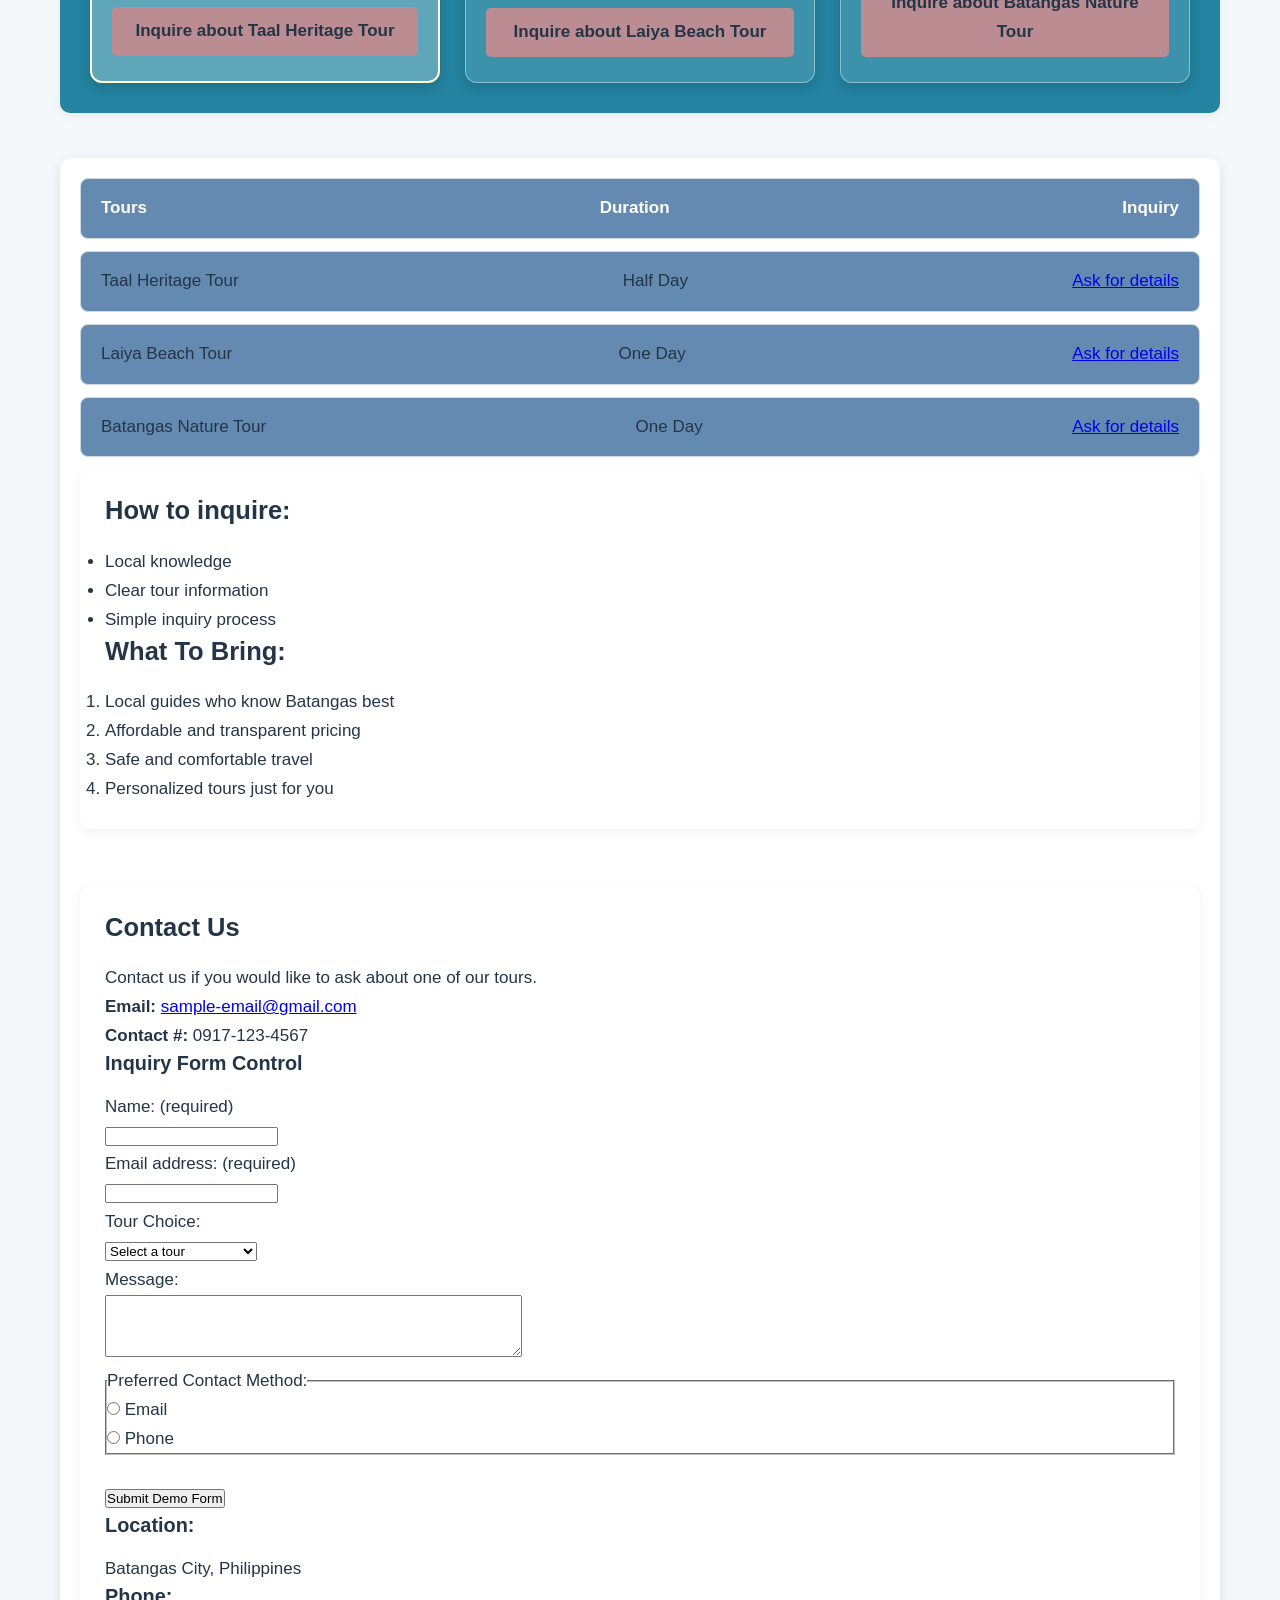
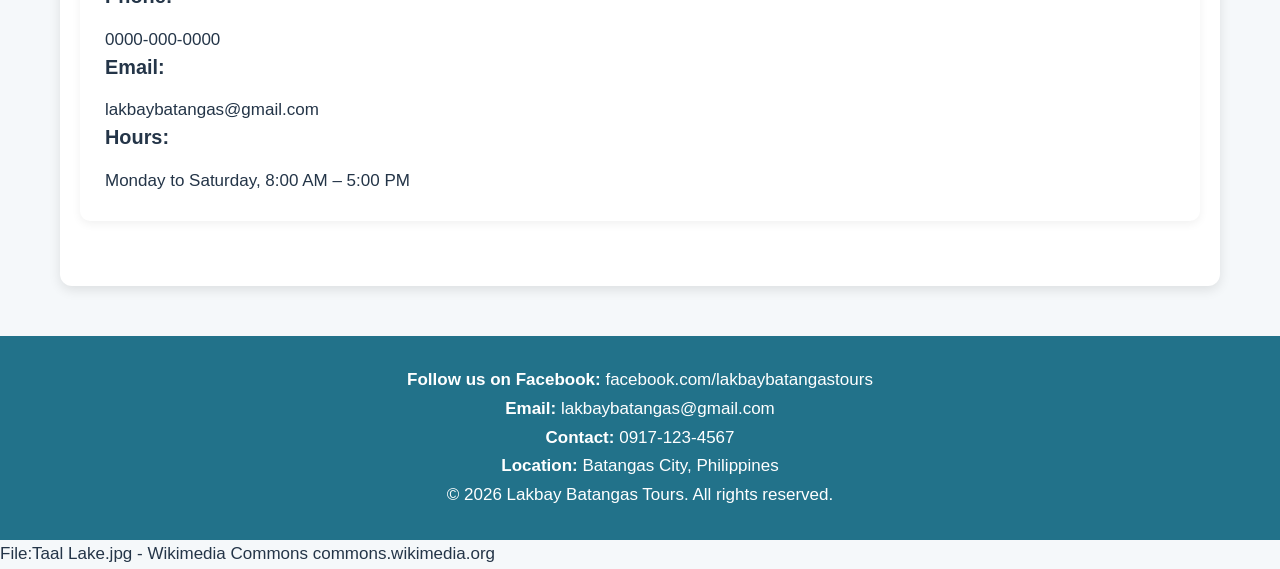
==== commit 986479f9: "Update index.html" ====
--- a/index.html
+++ b/index.html
@@ -33,7 +33,7 @@
     <p>Discover The Batangas</p>
 
     <figure>
-        <img src="assets/images/taal-lake.jpg" alt="Taal Lake at Sunset">
+        <img src="assets/taal-lake.jpg" alt="Taal Lake at Sunset">
         <figcaption>Taal Lake, one of the beauties you can discover in Batangas.</figcaption>
     </figure>
     <p class="photo-credit">Photo by: <a href="https://commons.wikimedia.org/wiki/File:Taal_Lake.jpg" target="_blank">talynhaga</a> | <a href="https://creativecommons.org/licenses/by-sa/4.0/" target="_blank">CC BY-SA 4.0</a></p>
